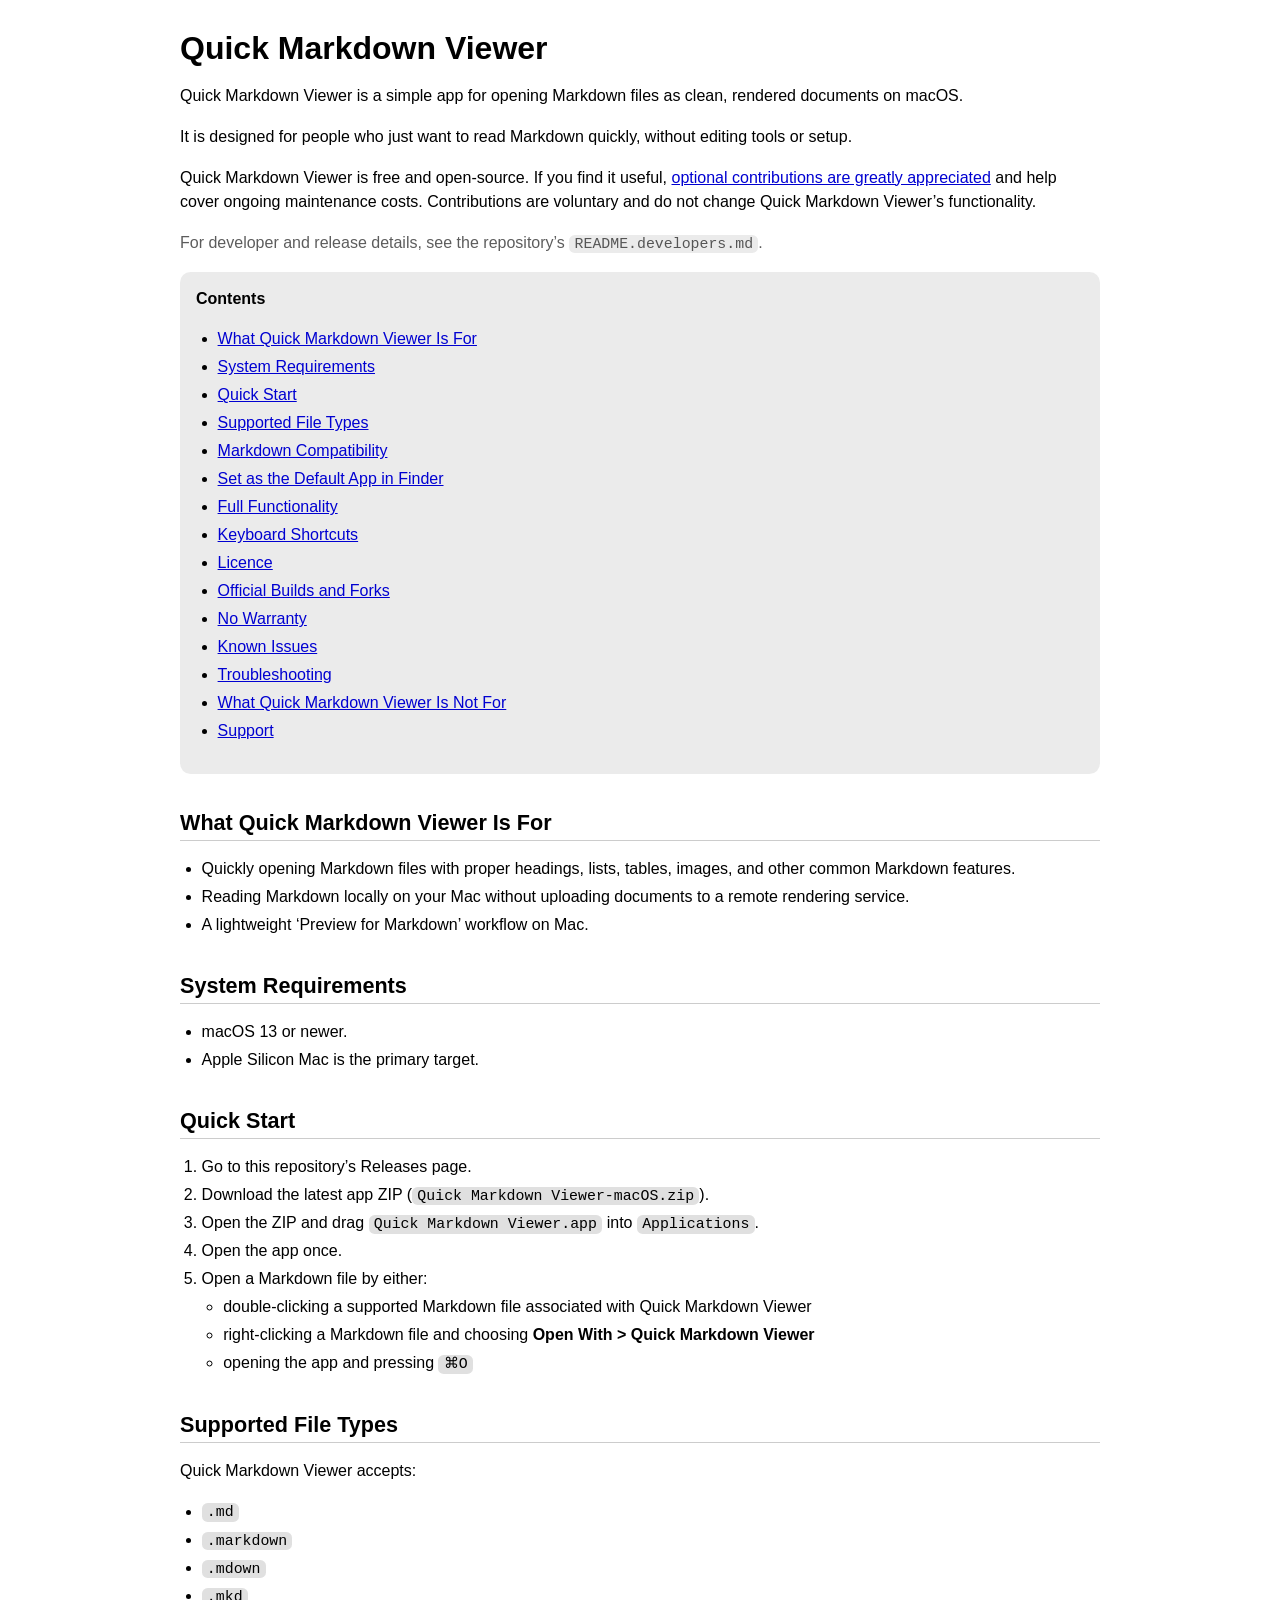
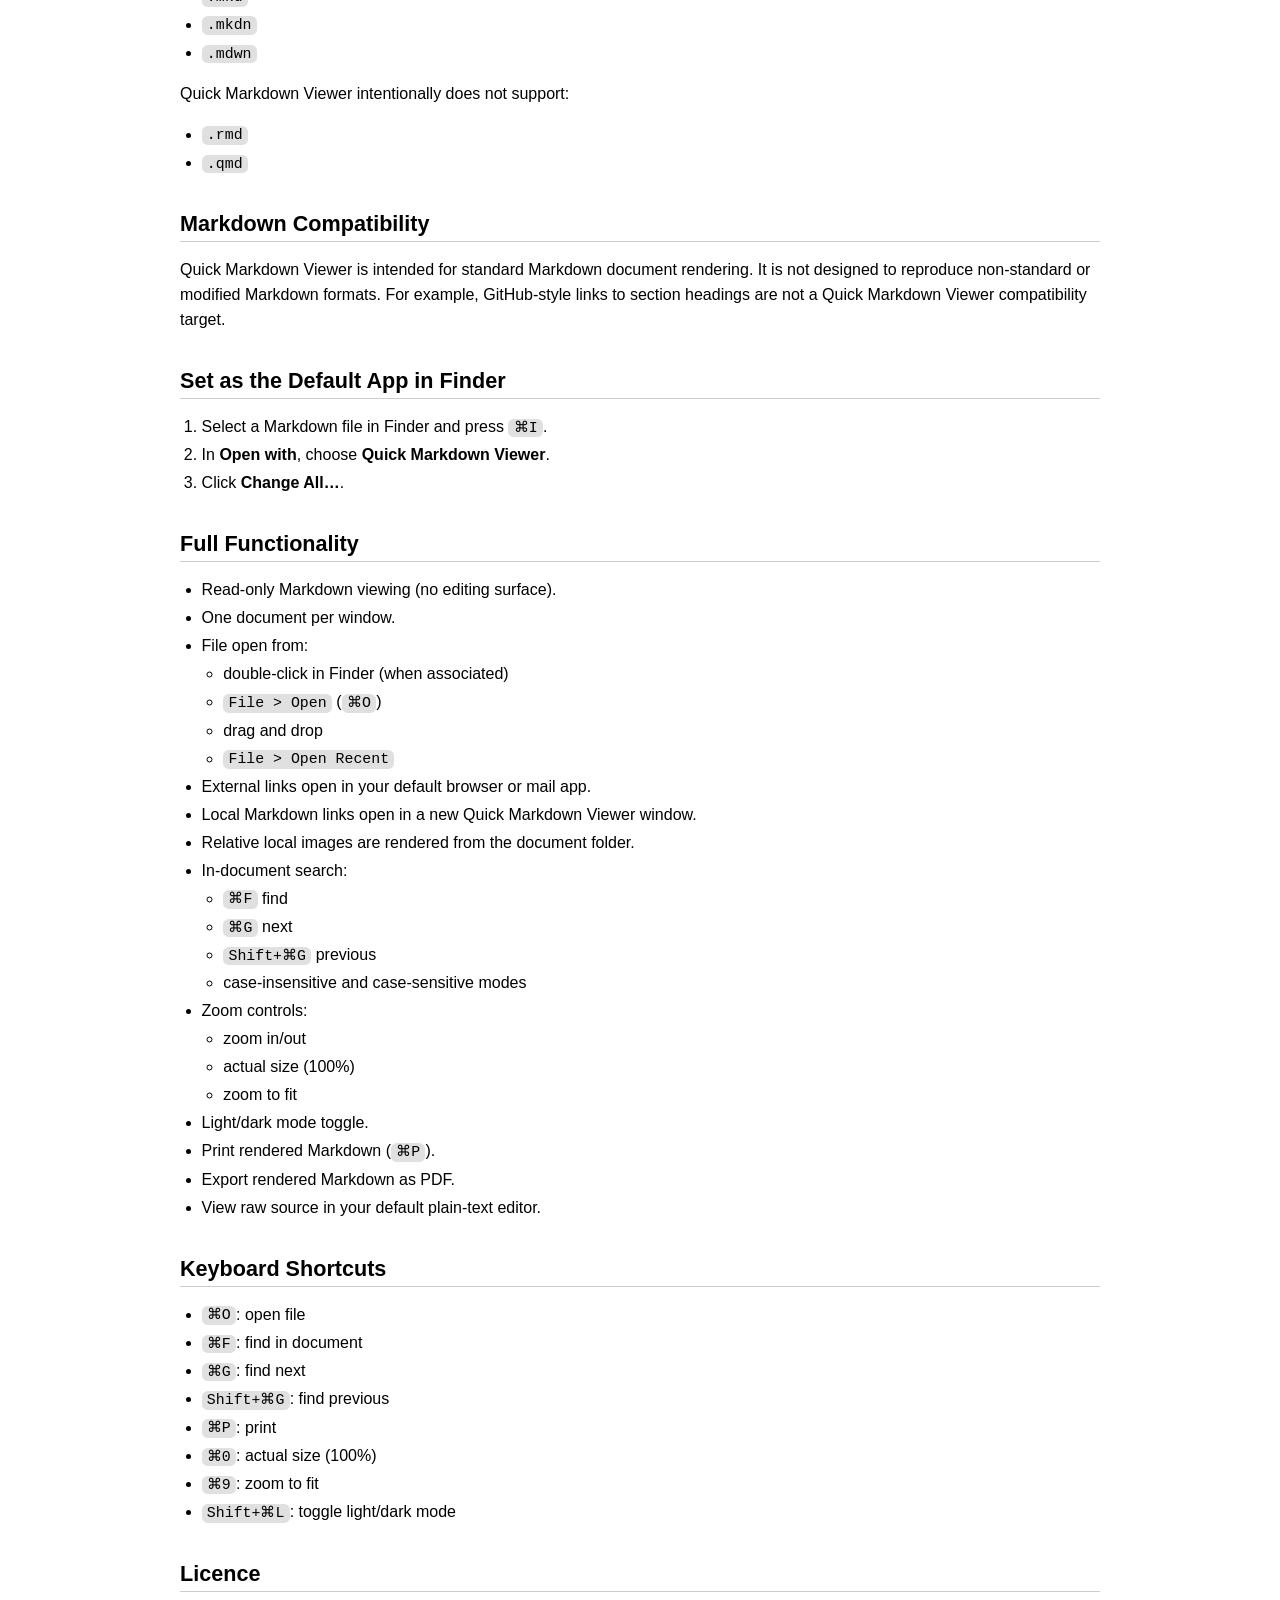
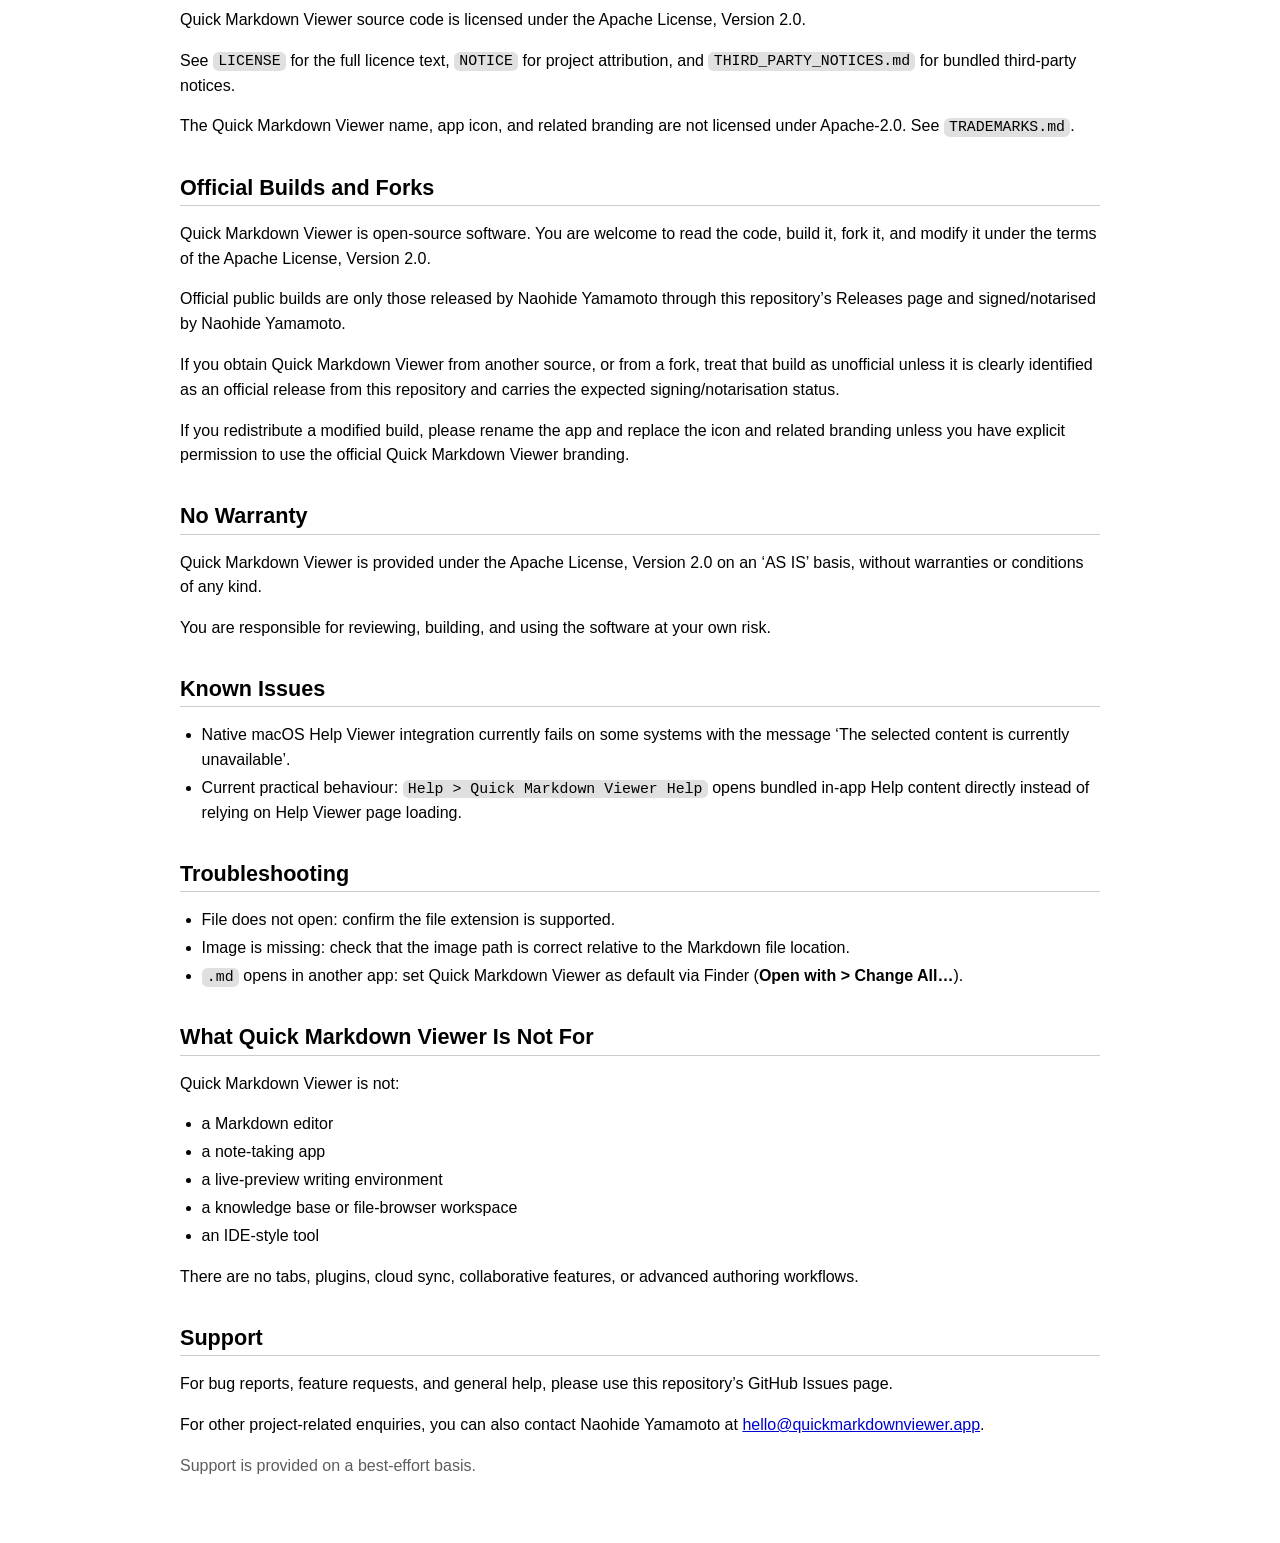
==== QuickMarkdownViewer/Resources/Help/QuickMarkdownViewerHelp.help/Contents/Resources/index.html @ 1a2d0d2a "Initial public release v1.0.4" ====
<!DOCTYPE html>
<html lang="en-AU">
<head>
  <meta charset="utf-8">
  <meta name="viewport" content="width=device-width, initial-scale=1">
  <meta name="AppleTitle" content="Quick Markdown Viewer Help">
  <meta name="description" content="Help for Quick Markdown Viewer">
  <meta name="keywords" content="quick markdown viewer, markdown, help, open, search, zoom, print, export">
  <title>Quick Markdown Viewer Help</title>
  <style>
    :root {
      color-scheme: light dark;
    }

    body {
      margin: 0;
      padding: 28px 24px 48px;
      font-family: -apple-system, BlinkMacSystemFont, "SF Pro Text", "Helvetica Neue", sans-serif;
      line-height: 1.55;
      max-width: 920px;
      margin-inline: auto;
    }

    h1, h2, h3 {
      line-height: 1.25;
    }

    h1 {
      margin-top: 0;
      margin-bottom: 0.4rem;
      font-size: 2rem;
    }

    h2 {
      margin-top: 2.2rem;
      margin-bottom: 0.7rem;
      font-size: 1.35rem;
      border-bottom: 1px solid color-mix(in srgb, currentColor 20%, transparent);
      padding-bottom: 0.2rem;
    }

    ul, ol {
      padding-left: 1.35rem;
    }

    li {
      margin: 0.2rem 0;
    }

    code {
      font-family: ui-monospace, SFMono-Regular, Menlo, Monaco, Consolas, "Liberation Mono", monospace;
      font-size: 0.93em;
      background: color-mix(in srgb, currentColor 12%, transparent);
      padding: 0.08rem 0.33rem;
      border-radius: 0.35rem;
    }

    a {
      color: color-mix(in srgb, LinkText 88%, currentColor 12%);
    }

    .subtle {
      color: color-mix(in srgb, currentColor 64%, transparent);
    }

    .toc {
      padding: 0.9rem 1rem;
      border-radius: 0.65rem;
      background: color-mix(in srgb, currentColor 8%, transparent);
      margin: 1rem 0 1.6rem;
    }
  </style>
</head>
<body>
  <a id="index" name="index"></a>
  <h1>Quick Markdown Viewer</h1>
  <p>Quick Markdown Viewer is a simple app for opening Markdown files as clean, rendered documents on macOS.</p>
  <p>It is designed for people who just want to read Markdown quickly, without editing tools or setup.</p>
  <p>Quick Markdown Viewer is free and open-source. If you find it useful, <a href="https://ko-fi.com/naohideyamamoto">optional contributions are greatly appreciated</a> and help cover ongoing maintenance costs. Contributions are voluntary and do not change Quick Markdown Viewer&rsquo;s functionality.</p>
  <p class="subtle">For developer and release details, see the repository&rsquo;s <code>README.developers.md</code>.</p>

  <div class="toc">
    <strong>Contents</strong>
    <ul>
      <li><a href="#what-quick-markdown-viewer-is-for">What Quick Markdown Viewer Is For</a></li>
      <li><a href="#system-requirements">System Requirements</a></li>
      <li><a href="#quick-start">Quick Start</a></li>
      <li><a href="#supported-file-types">Supported File Types</a></li>
      <li><a href="#markdown-compatibility">Markdown Compatibility</a></li>
      <li><a href="#set-as-the-default-app-in-finder">Set as the Default App in Finder</a></li>
      <li><a href="#full-functionality">Full Functionality</a></li>
      <li><a href="#keyboard-shortcuts">Keyboard Shortcuts</a></li>
      <li><a href="#licence">Licence</a></li>
      <li><a href="#official-builds-and-forks">Official Builds and Forks</a></li>
      <li><a href="#no-warranty">No Warranty</a></li>
      <li><a href="#known-issues">Known Issues</a></li>
      <li><a href="#troubleshooting">Troubleshooting</a></li>
      <li><a href="#what-quick-markdown-viewer-is-not-for">What Quick Markdown Viewer Is Not For</a></li>
      <li><a href="#support">Support</a></li>
    </ul>
  </div>

  <h2 id="what-quick-markdown-viewer-is-for">What Quick Markdown Viewer Is For</h2>
  <ul>
    <li>Quickly opening Markdown files with proper headings, lists, tables, images, and other common Markdown features.</li>
    <li>Reading Markdown locally on your Mac without uploading documents to a remote rendering service.</li>
    <li>A lightweight &lsquo;Preview for Markdown&rsquo; workflow on Mac.</li>
  </ul>

  <h2 id="system-requirements">System Requirements</h2>
  <ul>
    <li>macOS 13 or newer.</li>
    <li>Apple Silicon Mac is the primary target.</li>
  </ul>

  <h2 id="quick-start">Quick Start</h2>
  <ol>
    <li>Go to this repository&rsquo;s Releases page.</li>
    <li>Download the latest app ZIP (<code>Quick Markdown Viewer-macOS.zip</code>).</li>
    <li>Open the ZIP and drag <code>Quick Markdown Viewer.app</code> into <code>Applications</code>.</li>
    <li>Open the app once.</li>
    <li>Open a Markdown file by either:
      <ul>
        <li>double-clicking a supported Markdown file associated with Quick Markdown Viewer</li>
        <li>right-clicking a Markdown file and choosing <strong>Open With &gt; Quick Markdown Viewer</strong></li>
        <li>opening the app and pressing <code>⌘O</code></li>
      </ul>
    </li>
  </ol>

  <h2 id="supported-file-types">Supported File Types</h2>
  <p>Quick Markdown Viewer accepts:</p>
  <ul>
    <li><code>.md</code></li>
    <li><code>.markdown</code></li>
    <li><code>.mdown</code></li>
    <li><code>.mkd</code></li>
    <li><code>.mkdn</code></li>
    <li><code>.mdwn</code></li>
  </ul>
  <p>Quick Markdown Viewer intentionally does not support:</p>
  <ul>
    <li><code>.rmd</code></li>
    <li><code>.qmd</code></li>
  </ul>

  <h2 id="markdown-compatibility">Markdown Compatibility</h2>
  <p>Quick Markdown Viewer is intended for standard Markdown document rendering. It is not designed to reproduce non-standard or modified Markdown formats. For example, GitHub-style links to section headings are not a Quick Markdown Viewer compatibility target.</p>

  <h2 id="set-as-the-default-app-in-finder">Set as the Default App in Finder</h2>
  <ol>
    <li>Select a Markdown file in Finder and press <code>⌘I</code>.</li>
    <li>In <strong>Open with</strong>, choose <strong>Quick Markdown Viewer</strong>.</li>
    <li>Click <strong>Change All&hellip;</strong>.</li>
  </ol>

  <h2 id="full-functionality">Full Functionality</h2>
  <ul>
    <li>Read-only Markdown viewing (no editing surface).</li>
    <li>One document per window.</li>
    <li>File open from:
      <ul>
        <li>double-click in Finder (when associated)</li>
        <li><code>File &gt; Open</code> (<code>⌘O</code>)</li>
        <li>drag and drop</li>
        <li><code>File &gt; Open Recent</code></li>
      </ul>
    </li>
    <li>External links open in your default browser or mail app.</li>
    <li>Local Markdown links open in a new Quick Markdown Viewer window.</li>
    <li>Relative local images are rendered from the document folder.</li>
    <li>In-document search:
      <ul>
        <li><code>⌘F</code> find</li>
        <li><code>⌘G</code> next</li>
        <li><code>Shift+⌘G</code> previous</li>
        <li>case-insensitive and case-sensitive modes</li>
      </ul>
    </li>
    <li>Zoom controls:
      <ul>
        <li>zoom in/out</li>
        <li>actual size (100%)</li>
        <li>zoom to fit</li>
      </ul>
    </li>
    <li>Light/dark mode toggle.</li>
    <li>Print rendered Markdown (<code>⌘P</code>).</li>
    <li>Export rendered Markdown as PDF.</li>
    <li>View raw source in your default plain-text editor.</li>
  </ul>

  <h2 id="keyboard-shortcuts">Keyboard Shortcuts</h2>
  <ul>
    <li><code>⌘O</code>: open file</li>
    <li><code>⌘F</code>: find in document</li>
    <li><code>⌘G</code>: find next</li>
    <li><code>Shift+⌘G</code>: find previous</li>
    <li><code>⌘P</code>: print</li>
    <li><code>⌘0</code>: actual size (100%)</li>
    <li><code>⌘9</code>: zoom to fit</li>
    <li><code>Shift+⌘L</code>: toggle light/dark mode</li>
  </ul>

  <h2 id="licence">Licence</h2>
  <p>Quick Markdown Viewer source code is licensed under the Apache License, Version 2.0.</p>
  <p>See <code>LICENSE</code> for the full licence text, <code>NOTICE</code> for project attribution, and <code>THIRD_PARTY_NOTICES.md</code> for bundled third-party notices.</p>
  <p>The Quick Markdown Viewer name, app icon, and related branding are not licensed under Apache-2.0. See <code>TRADEMARKS.md</code>.</p>

  <h2 id="official-builds-and-forks">Official Builds and Forks</h2>
  <p>Quick Markdown Viewer is open-source software. You are welcome to read the code, build it, fork it, and modify it under the terms of the Apache License, Version 2.0.</p>
  <p>Official public builds are only those released by Naohide Yamamoto through this repository&rsquo;s Releases page and signed/notarised by Naohide Yamamoto.</p>
  <p>If you obtain Quick Markdown Viewer from another source, or from a fork, treat that build as unofficial unless it is clearly identified as an official release from this repository and carries the expected signing/notarisation status.</p>
  <p>If you redistribute a modified build, please rename the app and replace the icon and related branding unless you have explicit permission to use the official Quick Markdown Viewer branding.</p>

  <h2 id="no-warranty">No Warranty</h2>
  <p>Quick Markdown Viewer is provided under the Apache License, Version 2.0 on an &lsquo;AS IS&rsquo; basis, without warranties or conditions of any kind.</p>
  <p>You are responsible for reviewing, building, and using the software at your own risk.</p>

  <h2 id="known-issues">Known Issues</h2>
  <ul>
    <li>Native macOS Help Viewer integration currently fails on some systems with the message &lsquo;The selected content is currently unavailable&rsquo;.</li>
    <li>Current practical behaviour: <code>Help &gt; Quick Markdown Viewer Help</code> opens bundled in-app Help content directly instead of relying on Help Viewer page loading.</li>
  </ul>

  <h2 id="troubleshooting">Troubleshooting</h2>
  <ul>
    <li>File does not open: confirm the file extension is supported.</li>
    <li>Image is missing: check that the image path is correct relative to the Markdown file location.</li>
    <li><code>.md</code> opens in another app: set Quick Markdown Viewer as default via Finder (<strong>Open with &gt; Change All&hellip;</strong>).</li>
  </ul>

  <h2 id="what-quick-markdown-viewer-is-not-for">What Quick Markdown Viewer Is Not For</h2>
  <p>Quick Markdown Viewer is not:</p>
  <ul>
    <li>a Markdown editor</li>
    <li>a note-taking app</li>
    <li>a live-preview writing environment</li>
    <li>a knowledge base or file-browser workspace</li>
    <li>an IDE-style tool</li>
  </ul>
  <p>There are no tabs, plugins, cloud sync, collaborative features, or advanced authoring workflows.</p>

  <h2 id="support">Support</h2>
  <p>For bug reports, feature requests, and general help, please use this repository&rsquo;s GitHub Issues page.</p>
  <p>For other project-related enquiries, you can also contact Naohide Yamamoto at <a href="mailto:hello@quickmarkdownviewer.app">hello@quickmarkdownviewer.app</a>.</p>
  <p class="subtle">Support is provided on a best-effort basis.</p>
</body>
</html>
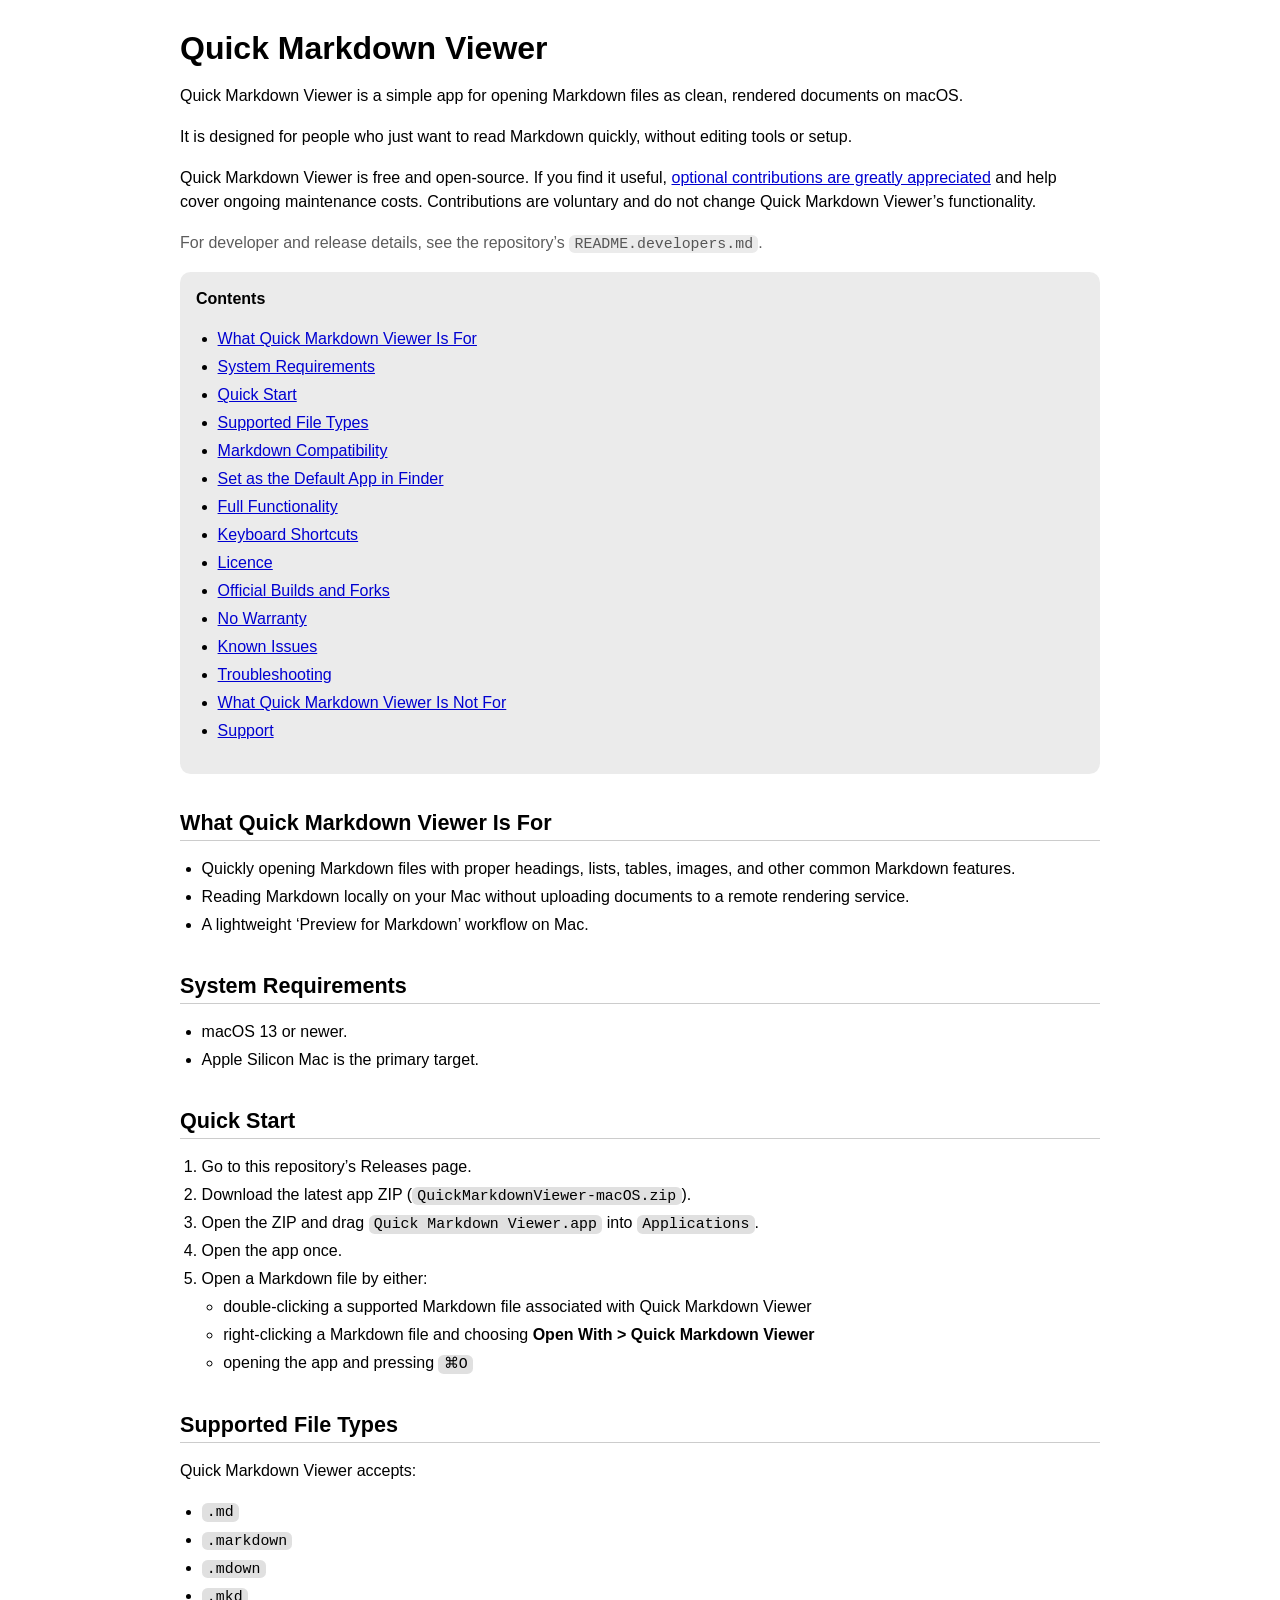
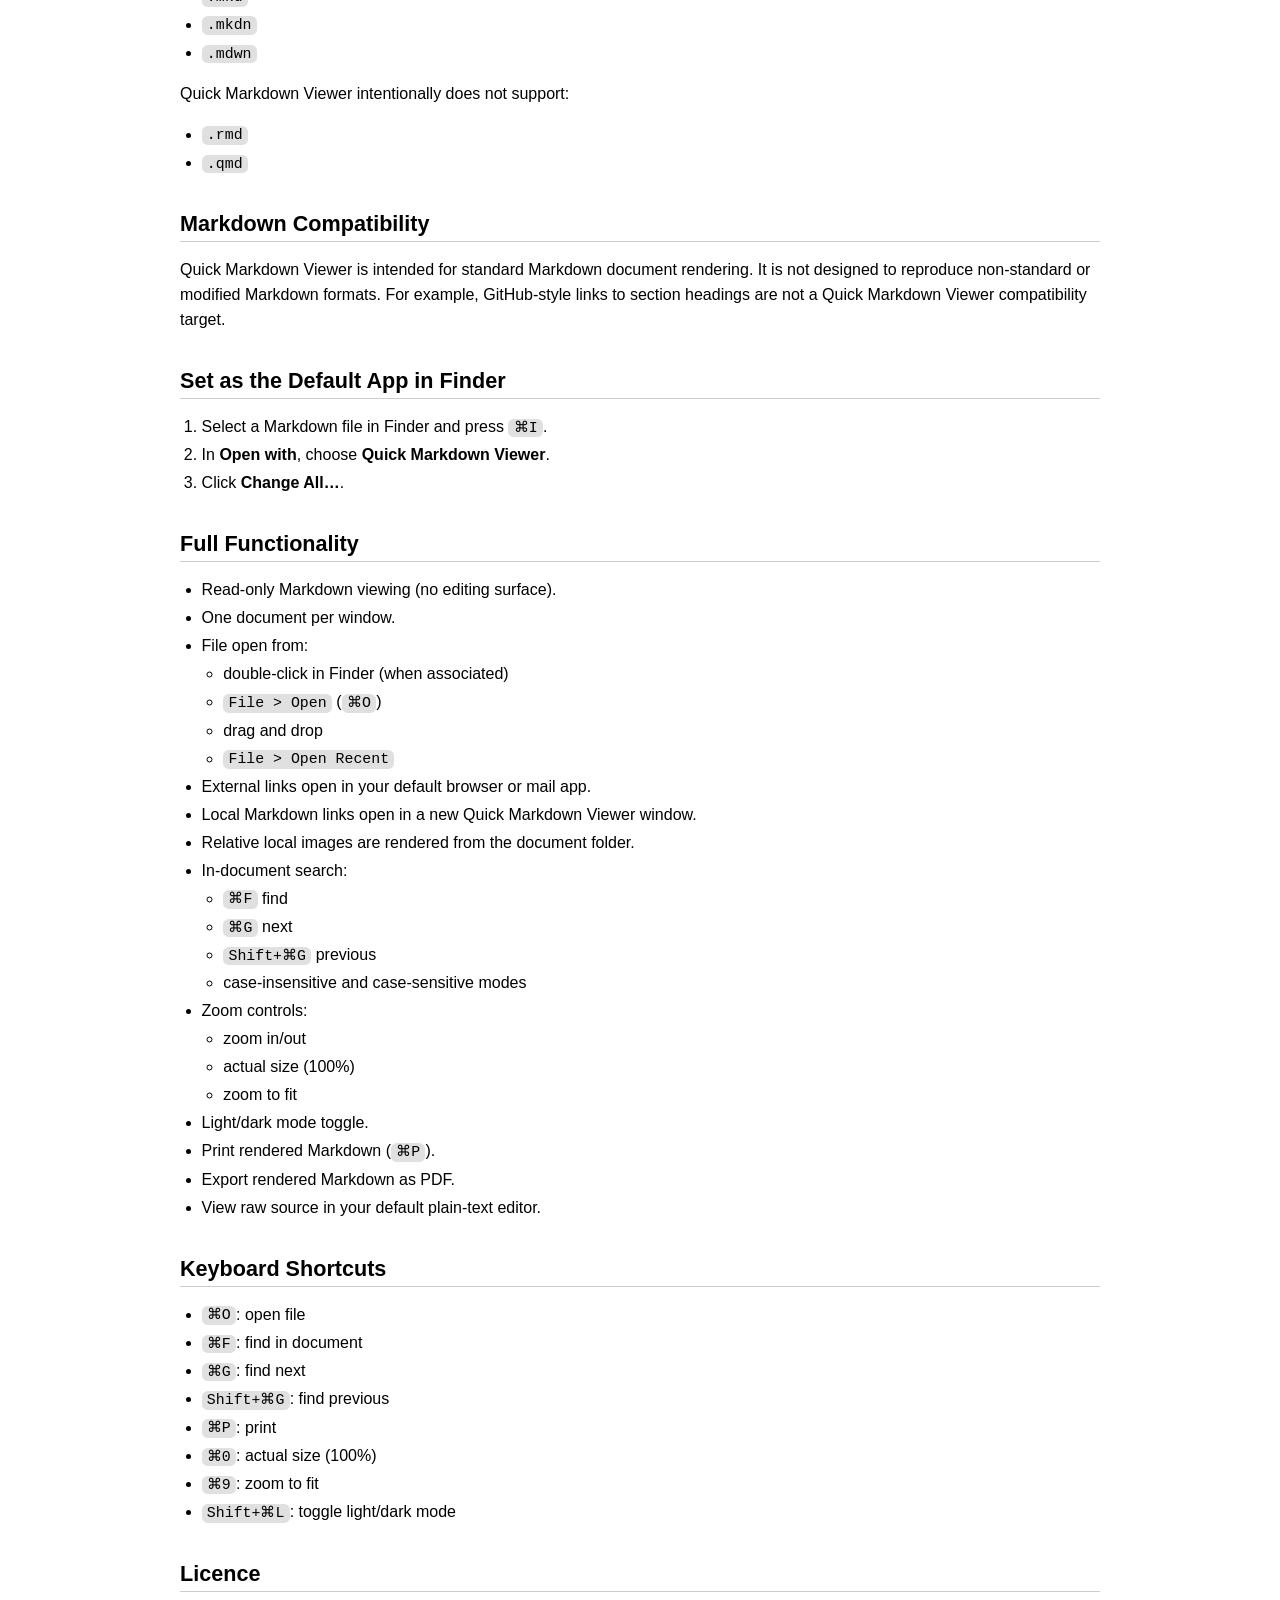
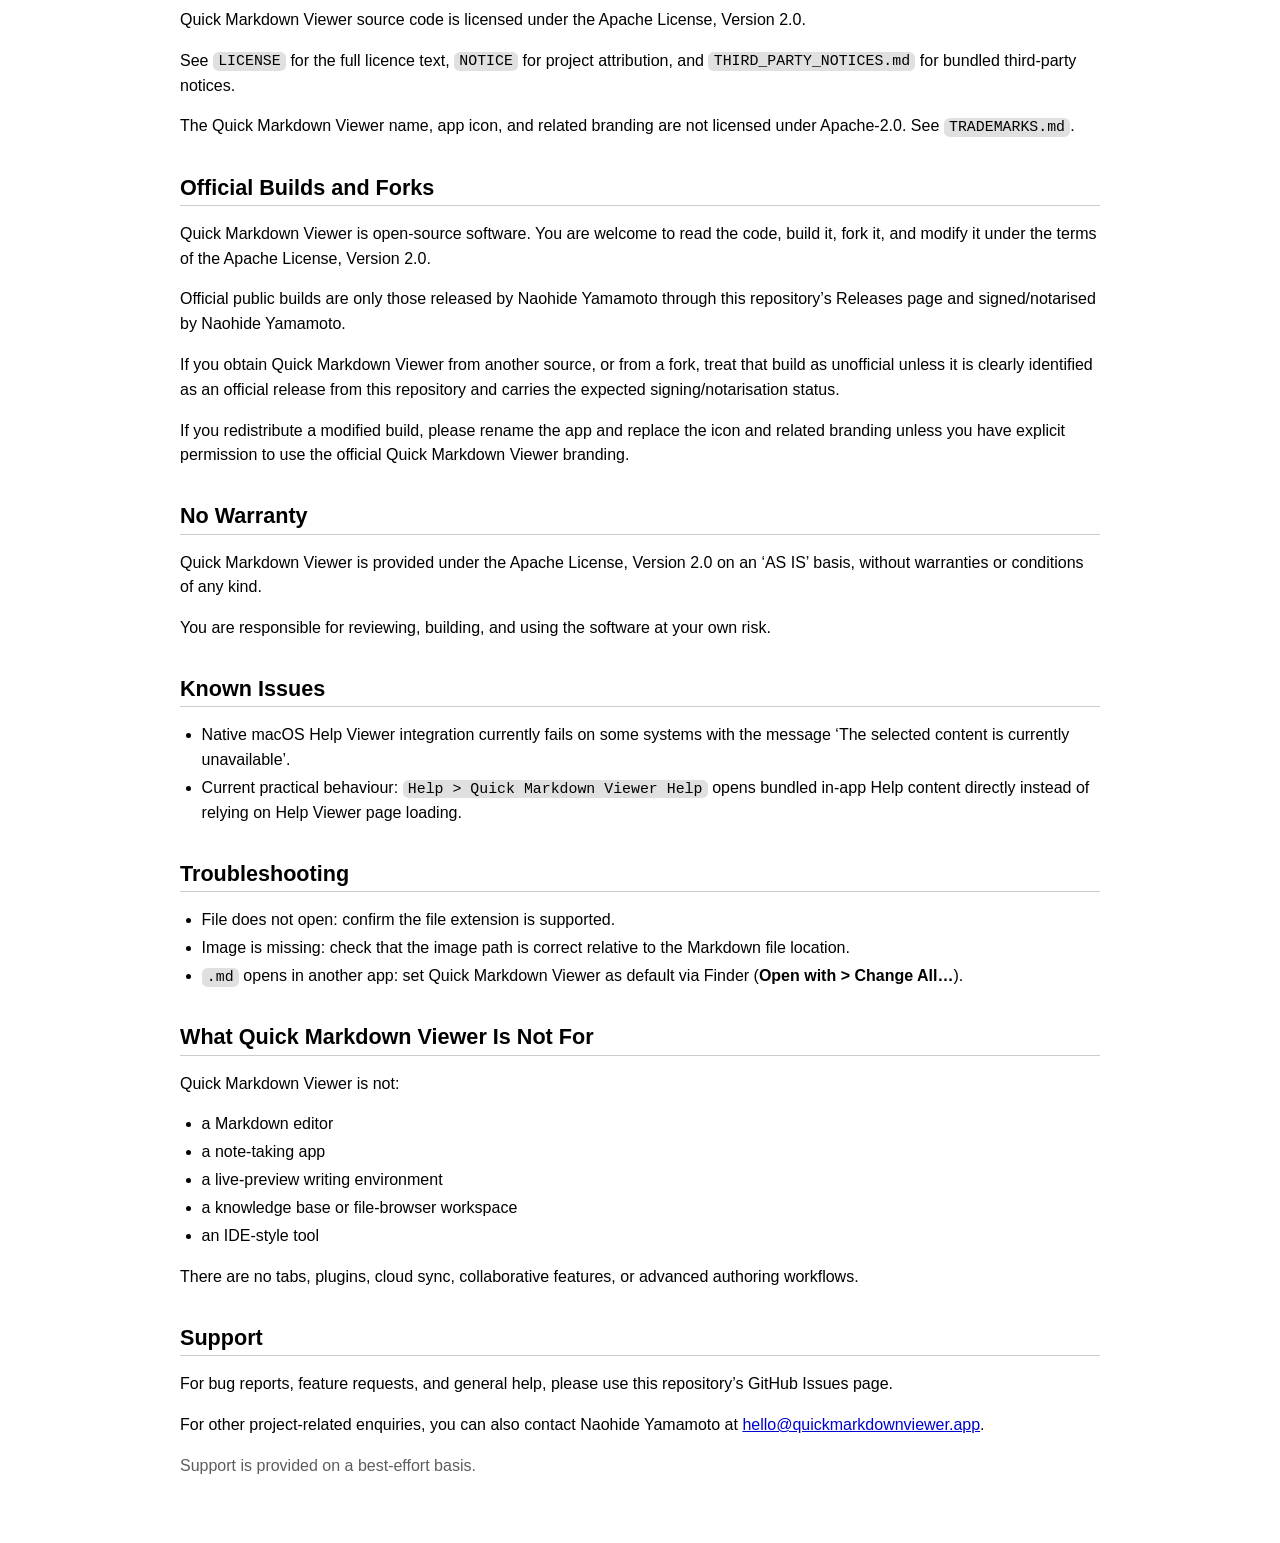
==== commit c2803fca: "Normalize release asset names and checksum output" ====
--- a/QuickMarkdownViewer/Resources/Help/QuickMarkdownViewerHelp.help/Contents/Resources/index.html
+++ b/QuickMarkdownViewer/Resources/Help/QuickMarkdownViewerHelp.help/Contents/Resources/index.html
@@ -116,7 +116,7 @@
   <h2 id="quick-start">Quick Start</h2>
   <ol>
     <li>Go to this repository&rsquo;s Releases page.</li>
-    <li>Download the latest app ZIP (<code>Quick Markdown Viewer-macOS.zip</code>).</li>
+    <li>Download the latest app ZIP (<code>QuickMarkdownViewer-macOS.zip</code>).</li>
     <li>Open the ZIP and drag <code>Quick Markdown Viewer.app</code> into <code>Applications</code>.</li>
     <li>Open the app once.</li>
     <li>Open a Markdown file by either:
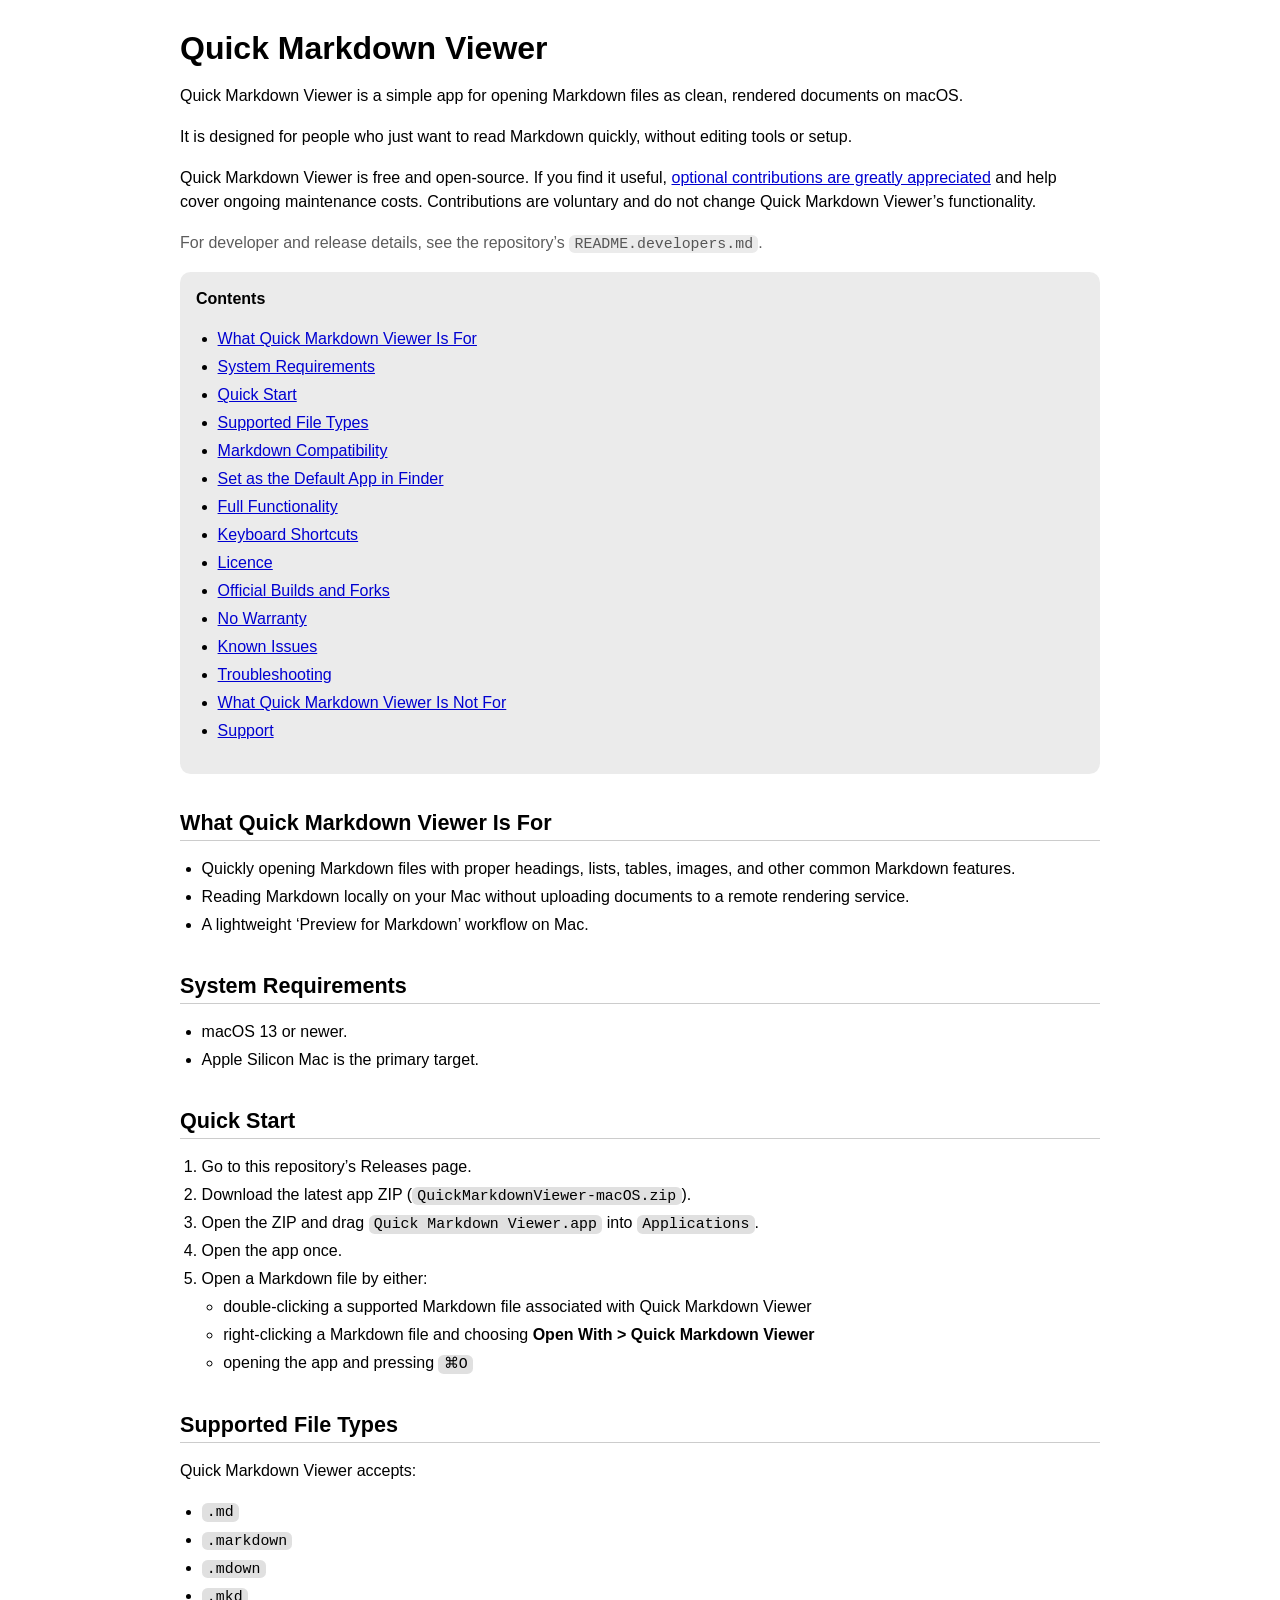
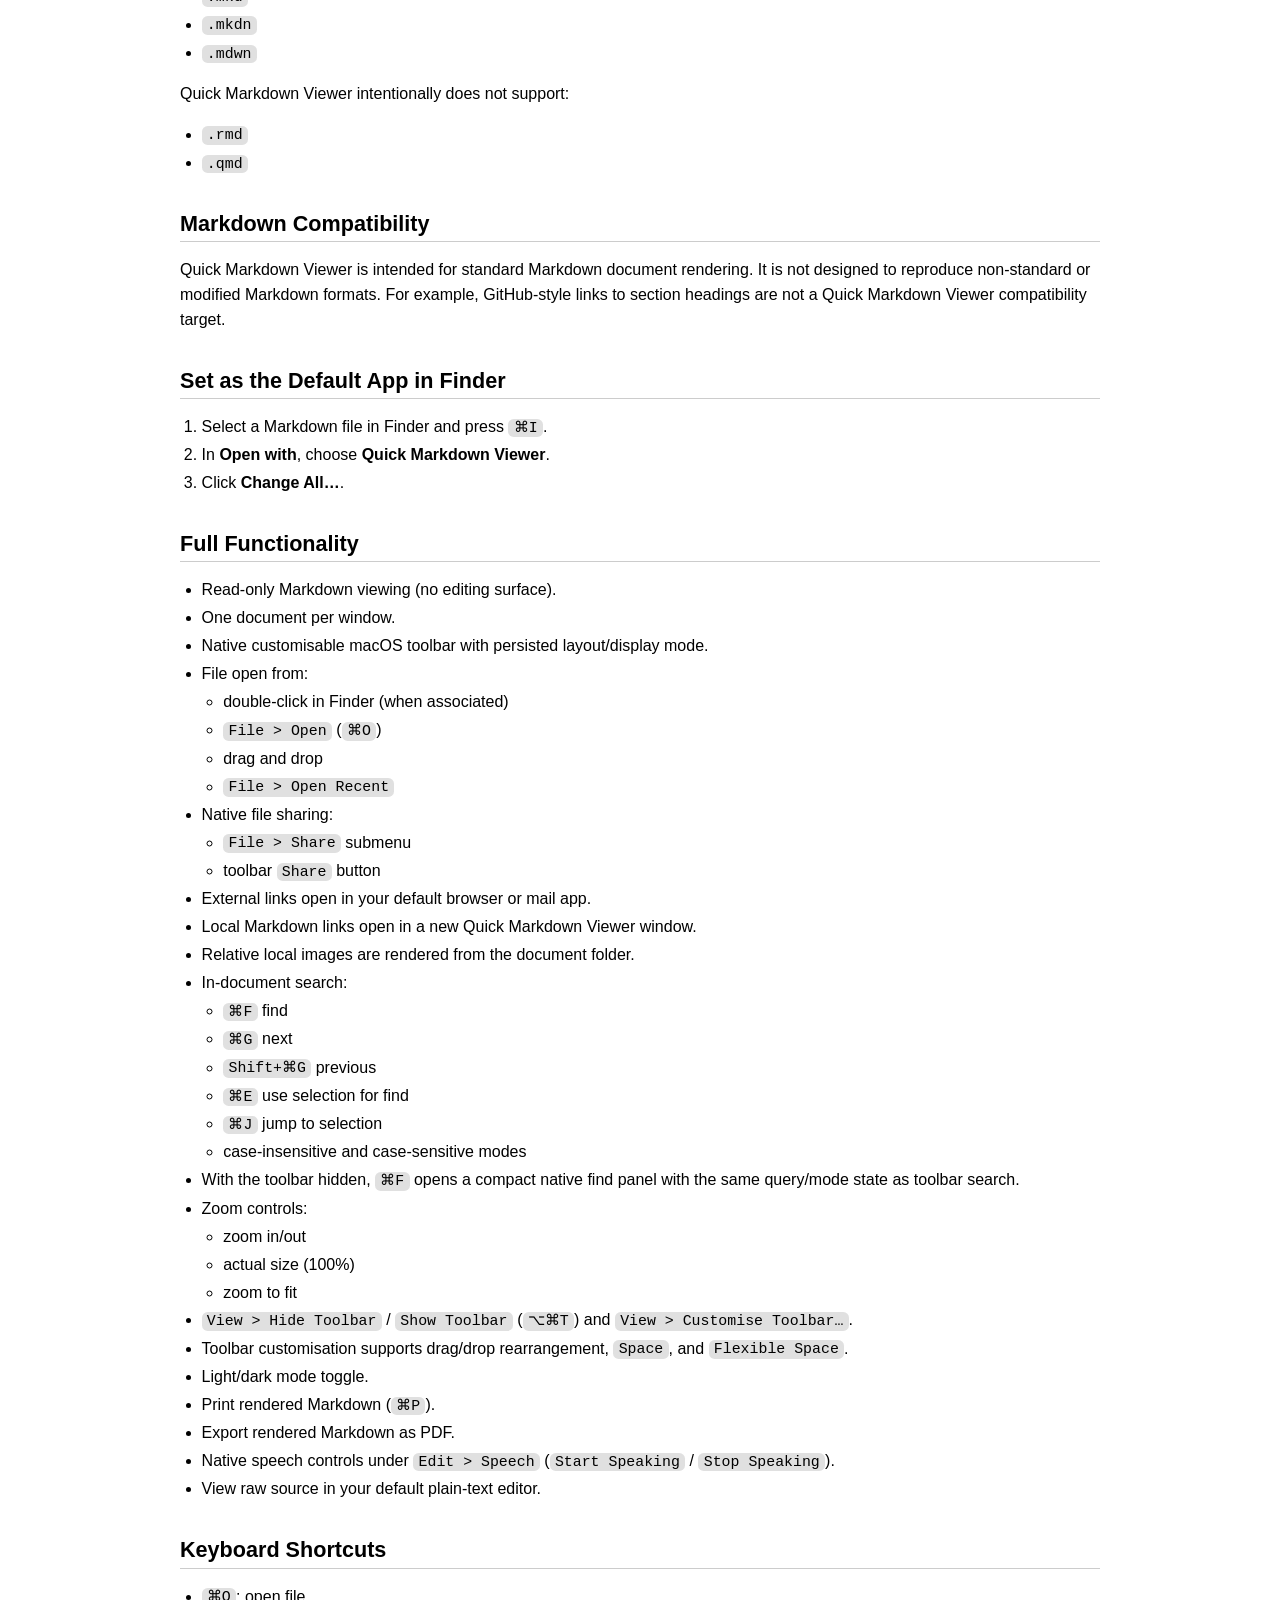
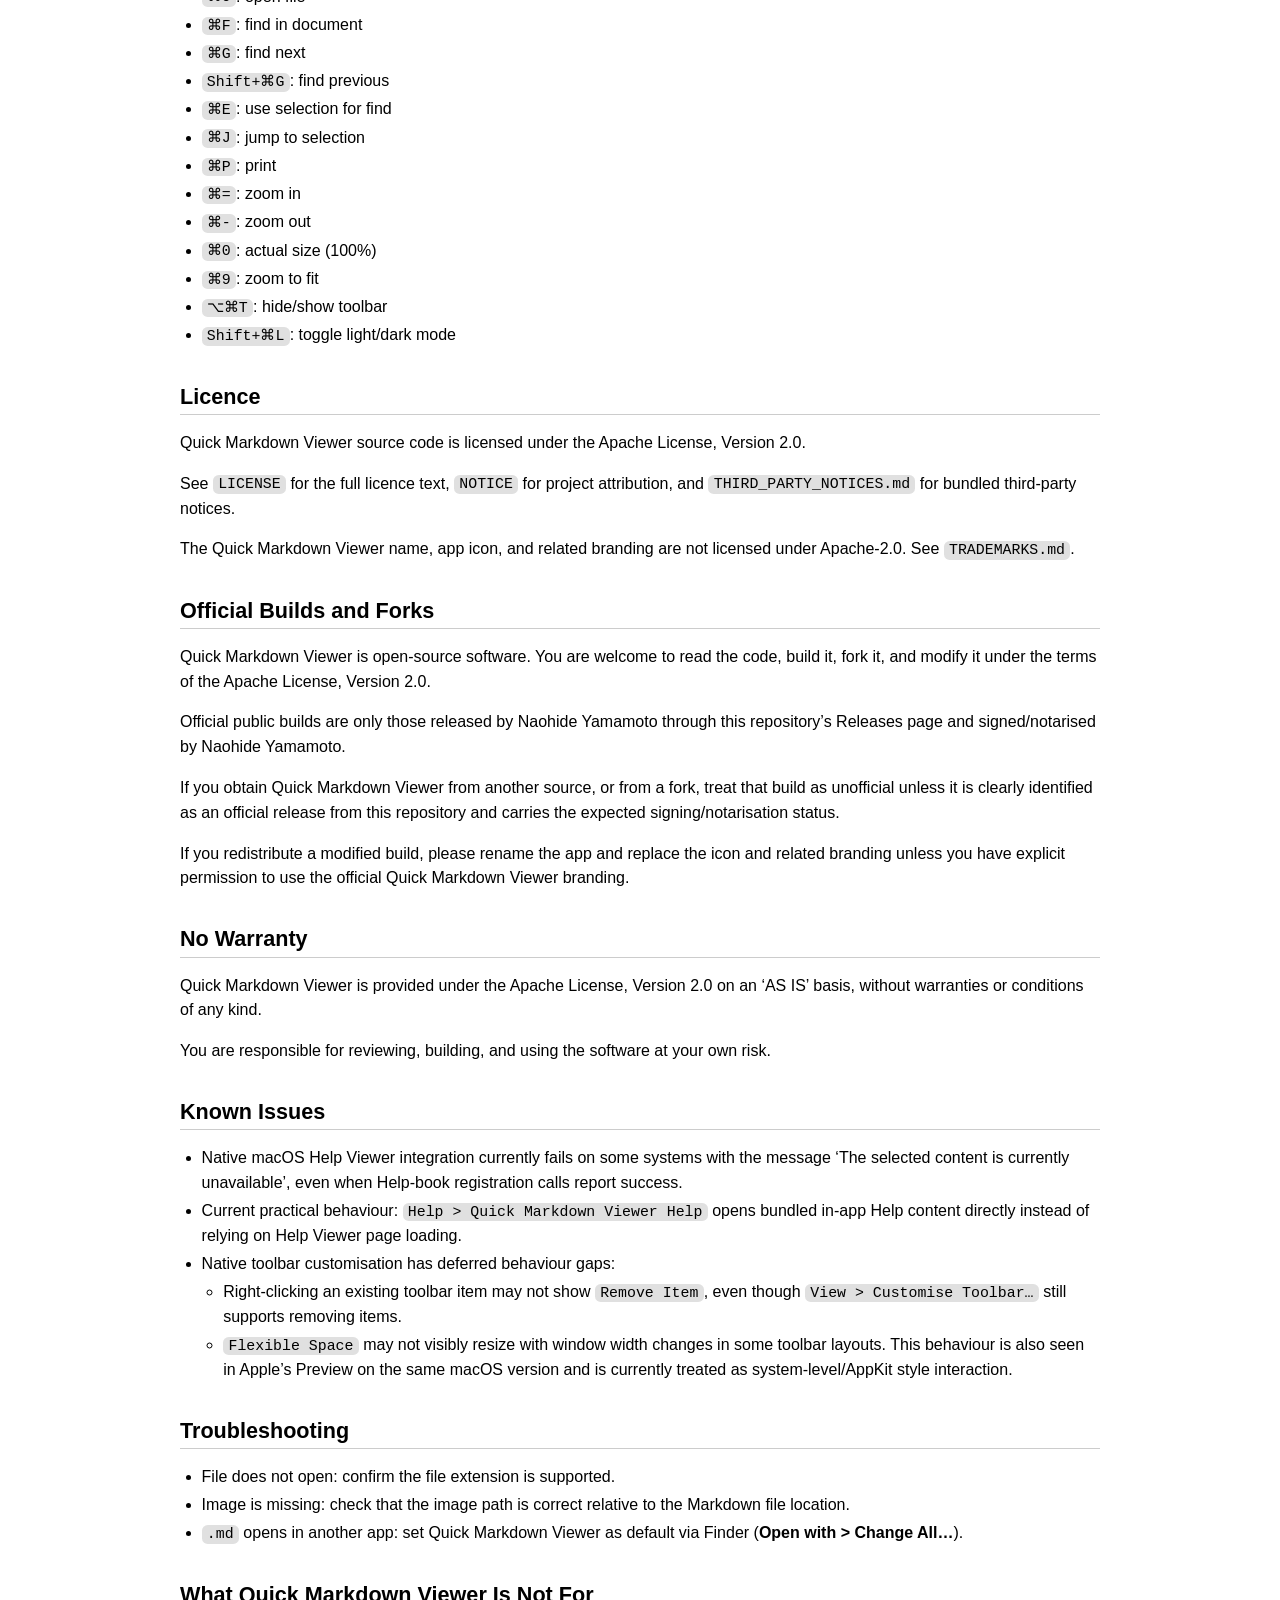
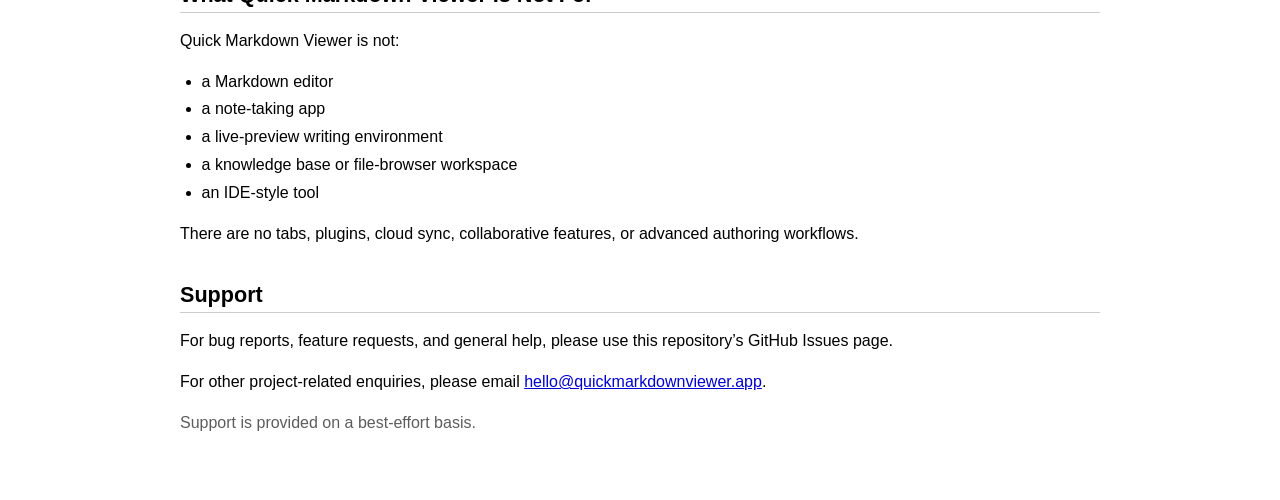
==== commit a313a2cb: "Refresh bundled Help for v1.0.5 release" ====
--- a/QuickMarkdownViewer/Resources/Help/QuickMarkdownViewerHelp.help/Contents/Resources/index.html
+++ b/QuickMarkdownViewer/Resources/Help/QuickMarkdownViewerHelp.help/Contents/Resources/index.html
@@ -158,6 +158,7 @@
   <ul>
     <li>Read-only Markdown viewing (no editing surface).</li>
     <li>One document per window.</li>
+    <li>Native customisable macOS toolbar with persisted layout/display mode.</li>
     <li>File open from:
       <ul>
         <li>double-click in Finder (when associated)</li>
@@ -166,6 +167,12 @@
         <li><code>File &gt; Open Recent</code></li>
       </ul>
     </li>
+    <li>Native file sharing:
+      <ul>
+        <li><code>File &gt; Share</code> submenu</li>
+        <li>toolbar <code>Share</code> button</li>
+      </ul>
+    </li>
     <li>External links open in your default browser or mail app.</li>
     <li>Local Markdown links open in a new Quick Markdown Viewer window.</li>
     <li>Relative local images are rendered from the document folder.</li>
@@ -174,9 +181,12 @@
         <li><code>⌘F</code> find</li>
         <li><code>⌘G</code> next</li>
         <li><code>Shift+⌘G</code> previous</li>
+        <li><code>⌘E</code> use selection for find</li>
+        <li><code>⌘J</code> jump to selection</li>
         <li>case-insensitive and case-sensitive modes</li>
       </ul>
     </li>
+    <li>With the toolbar hidden, <code>⌘F</code> opens a compact native find panel with the same query/mode state as toolbar search.</li>
     <li>Zoom controls:
       <ul>
         <li>zoom in/out</li>
@@ -184,9 +194,12 @@
         <li>zoom to fit</li>
       </ul>
     </li>
+    <li><code>View &gt; Hide Toolbar</code> / <code>Show Toolbar</code> (<code>⌥⌘T</code>) and <code>View &gt; Customise Toolbar…</code>.</li>
+    <li>Toolbar customisation supports drag/drop rearrangement, <code>Space</code>, and <code>Flexible Space</code>.</li>
     <li>Light/dark mode toggle.</li>
     <li>Print rendered Markdown (<code>⌘P</code>).</li>
     <li>Export rendered Markdown as PDF.</li>
+    <li>Native speech controls under <code>Edit &gt; Speech</code> (<code>Start Speaking</code> / <code>Stop Speaking</code>).</li>
     <li>View raw source in your default plain-text editor.</li>
   </ul>
 
@@ -196,9 +209,14 @@
     <li><code>⌘F</code>: find in document</li>
     <li><code>⌘G</code>: find next</li>
     <li><code>Shift+⌘G</code>: find previous</li>
+    <li><code>⌘E</code>: use selection for find</li>
+    <li><code>⌘J</code>: jump to selection</li>
     <li><code>⌘P</code>: print</li>
+    <li><code>⌘=</code>: zoom in</li>
+    <li><code>⌘-</code>: zoom out</li>
     <li><code>⌘0</code>: actual size (100%)</li>
     <li><code>⌘9</code>: zoom to fit</li>
+    <li><code>⌥⌘T</code>: hide/show toolbar</li>
     <li><code>Shift+⌘L</code>: toggle light/dark mode</li>
   </ul>
 
@@ -219,8 +237,14 @@
 
   <h2 id="known-issues">Known Issues</h2>
   <ul>
-    <li>Native macOS Help Viewer integration currently fails on some systems with the message &lsquo;The selected content is currently unavailable&rsquo;.</li>
+    <li>Native macOS Help Viewer integration currently fails on some systems with the message &lsquo;The selected content is currently unavailable&rsquo;, even when Help-book registration calls report success.</li>
     <li>Current practical behaviour: <code>Help &gt; Quick Markdown Viewer Help</code> opens bundled in-app Help content directly instead of relying on Help Viewer page loading.</li>
+    <li>Native toolbar customisation has deferred behaviour gaps:
+      <ul>
+        <li>Right-clicking an existing toolbar item may not show <code>Remove Item</code>, even though <code>View &gt; Customise Toolbar…</code> still supports removing items.</li>
+        <li><code>Flexible Space</code> may not visibly resize with window width changes in some toolbar layouts. This behaviour is also seen in Apple&rsquo;s Preview on the same macOS version and is currently treated as system-level/AppKit style interaction.</li>
+      </ul>
+    </li>
   </ul>
 
   <h2 id="troubleshooting">Troubleshooting</h2>
@@ -243,7 +267,7 @@
 
   <h2 id="support">Support</h2>
   <p>For bug reports, feature requests, and general help, please use this repository&rsquo;s GitHub Issues page.</p>
-  <p>For other project-related enquiries, you can also contact Naohide Yamamoto at <a href="mailto:hello@quickmarkdownviewer.app">hello@quickmarkdownviewer.app</a>.</p>
+  <p>For other project-related enquiries, please email <a href="mailto:hello@quickmarkdownviewer.app">hello@quickmarkdownviewer.app</a>.</p>
   <p class="subtle">Support is provided on a best-effort basis.</p>
 </body>
 </html>
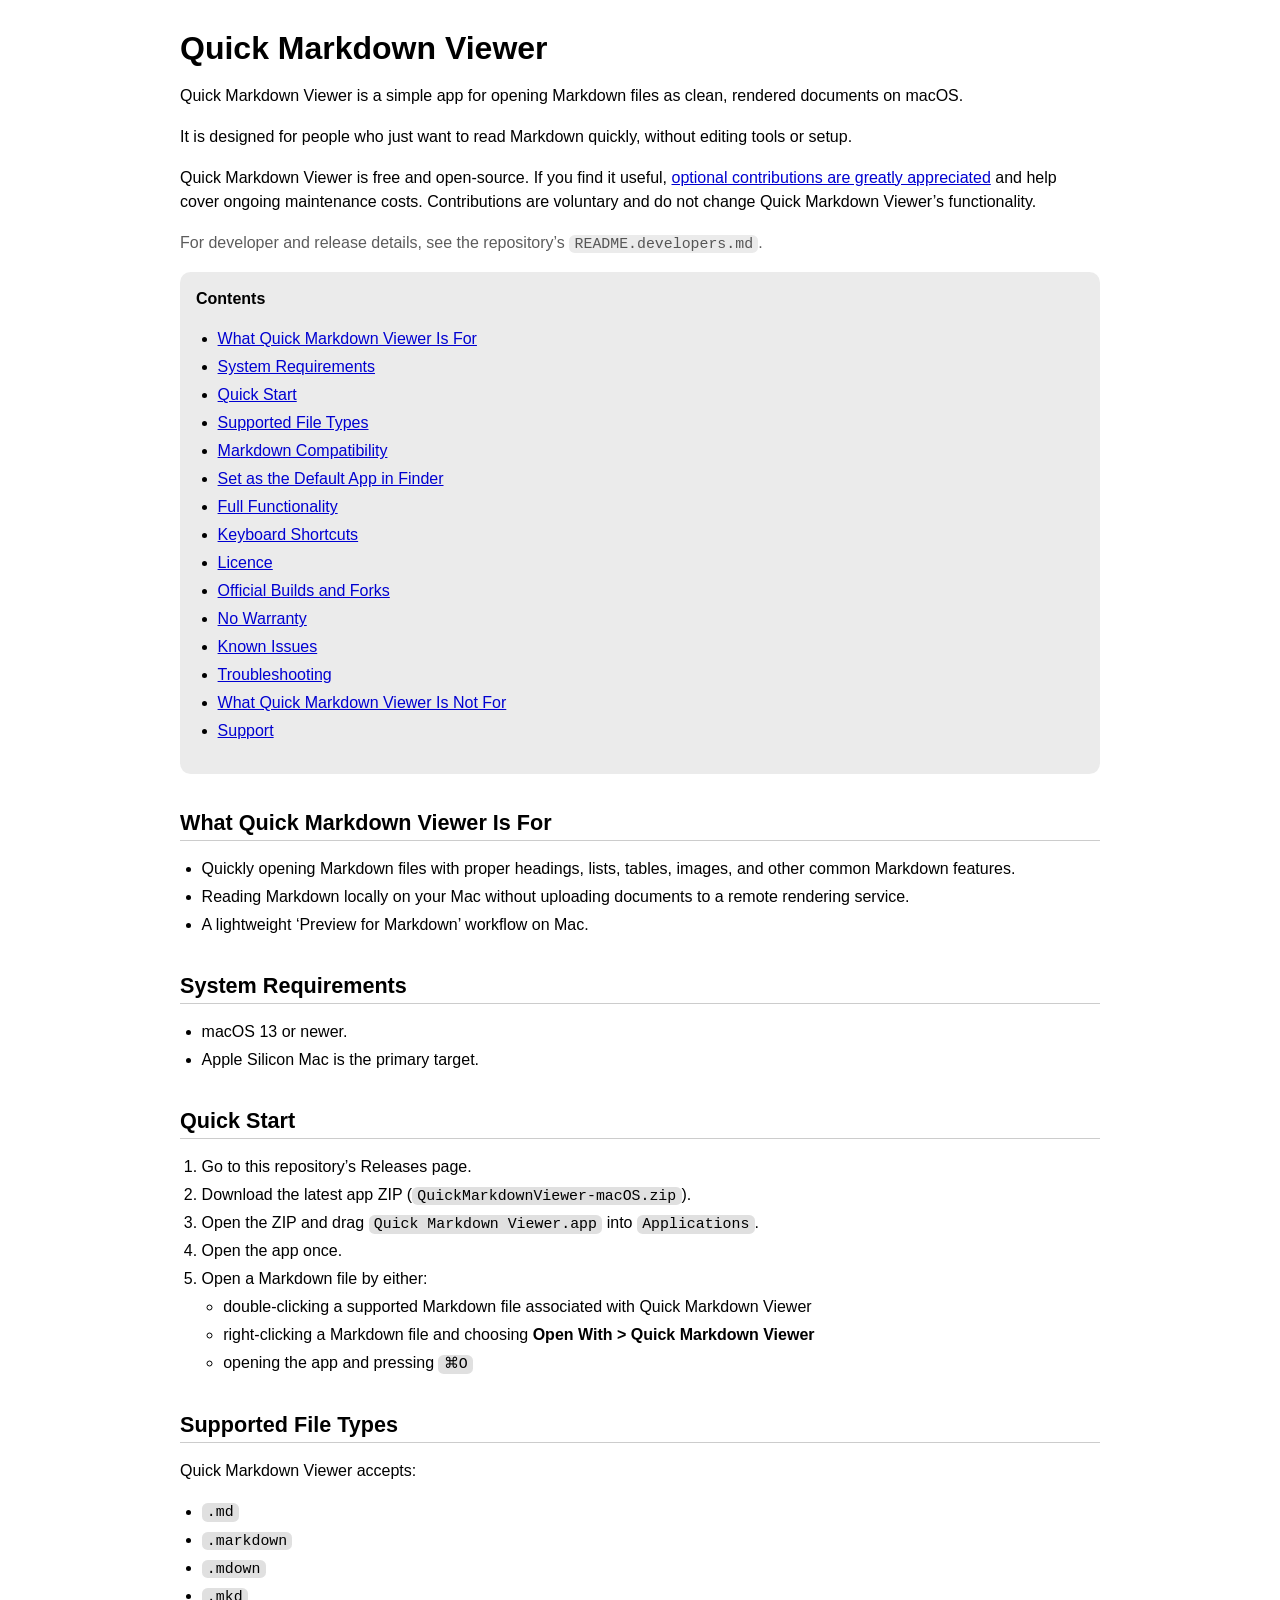
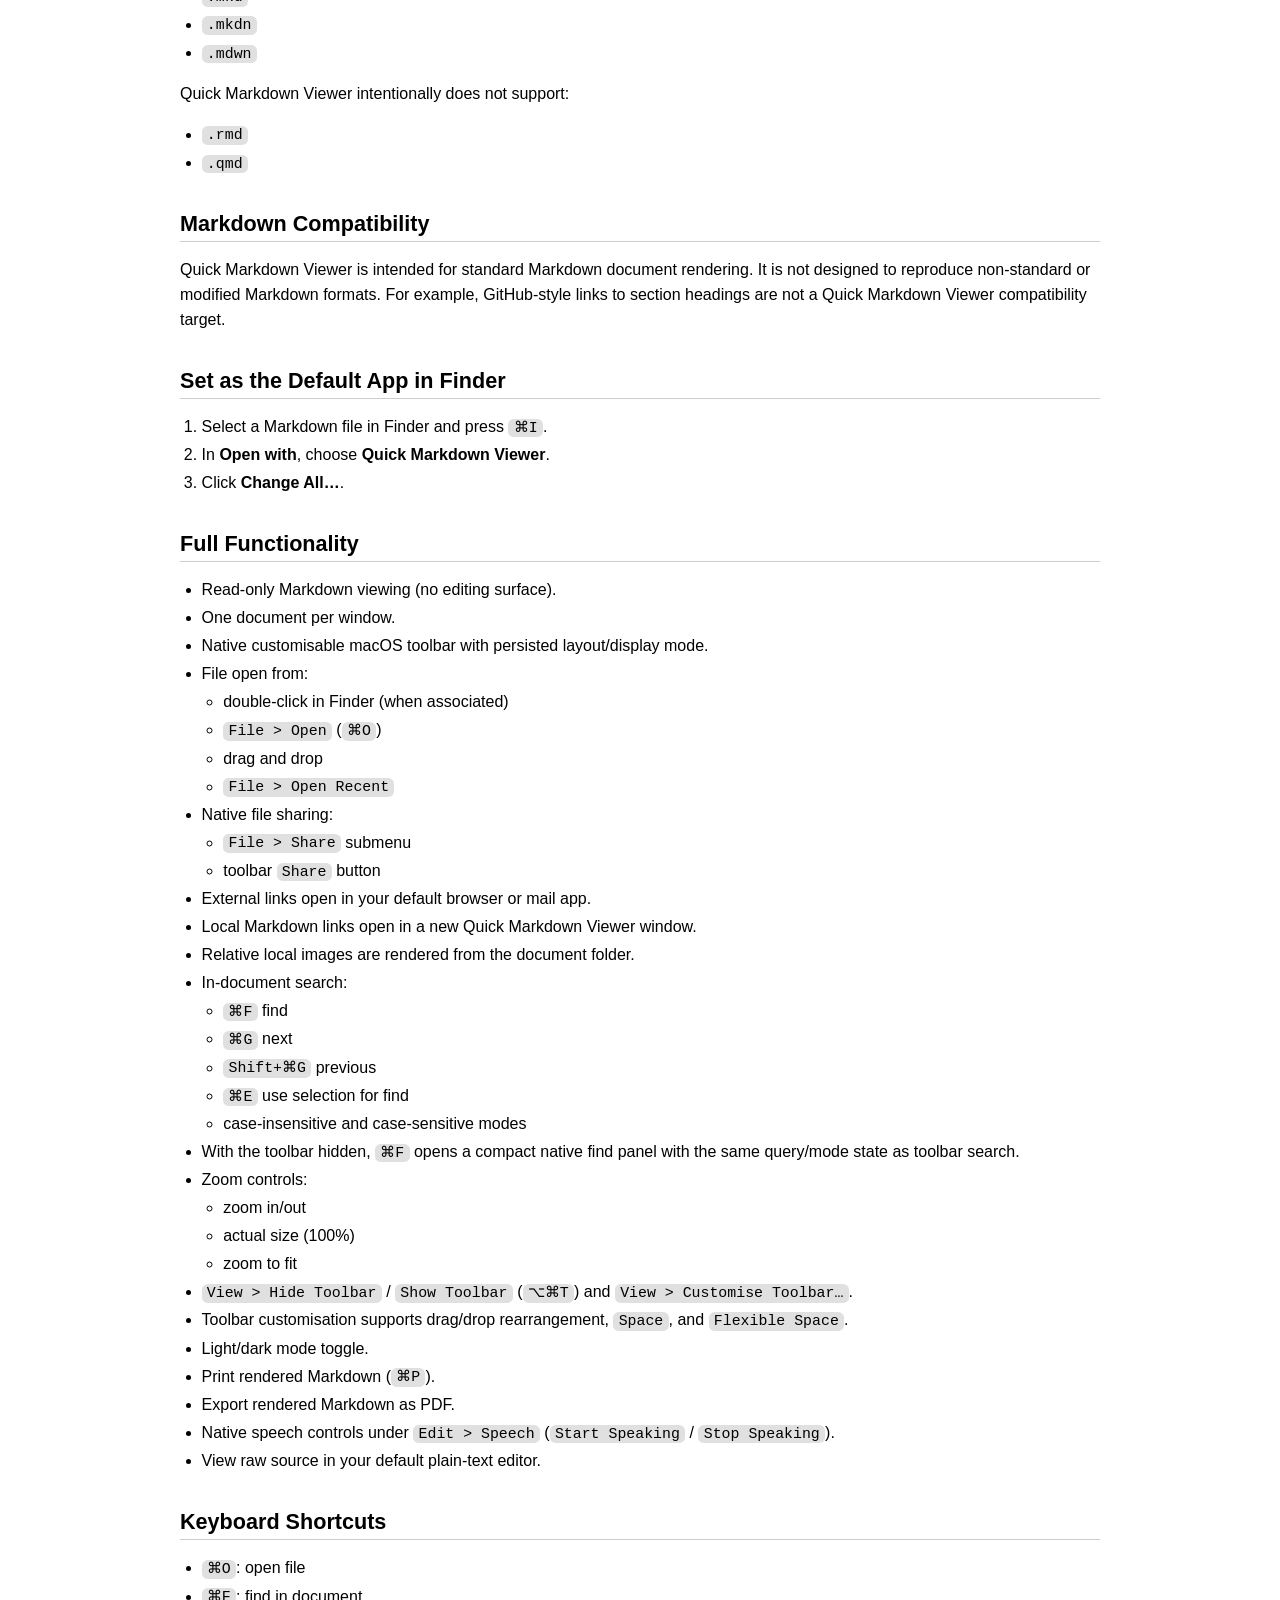
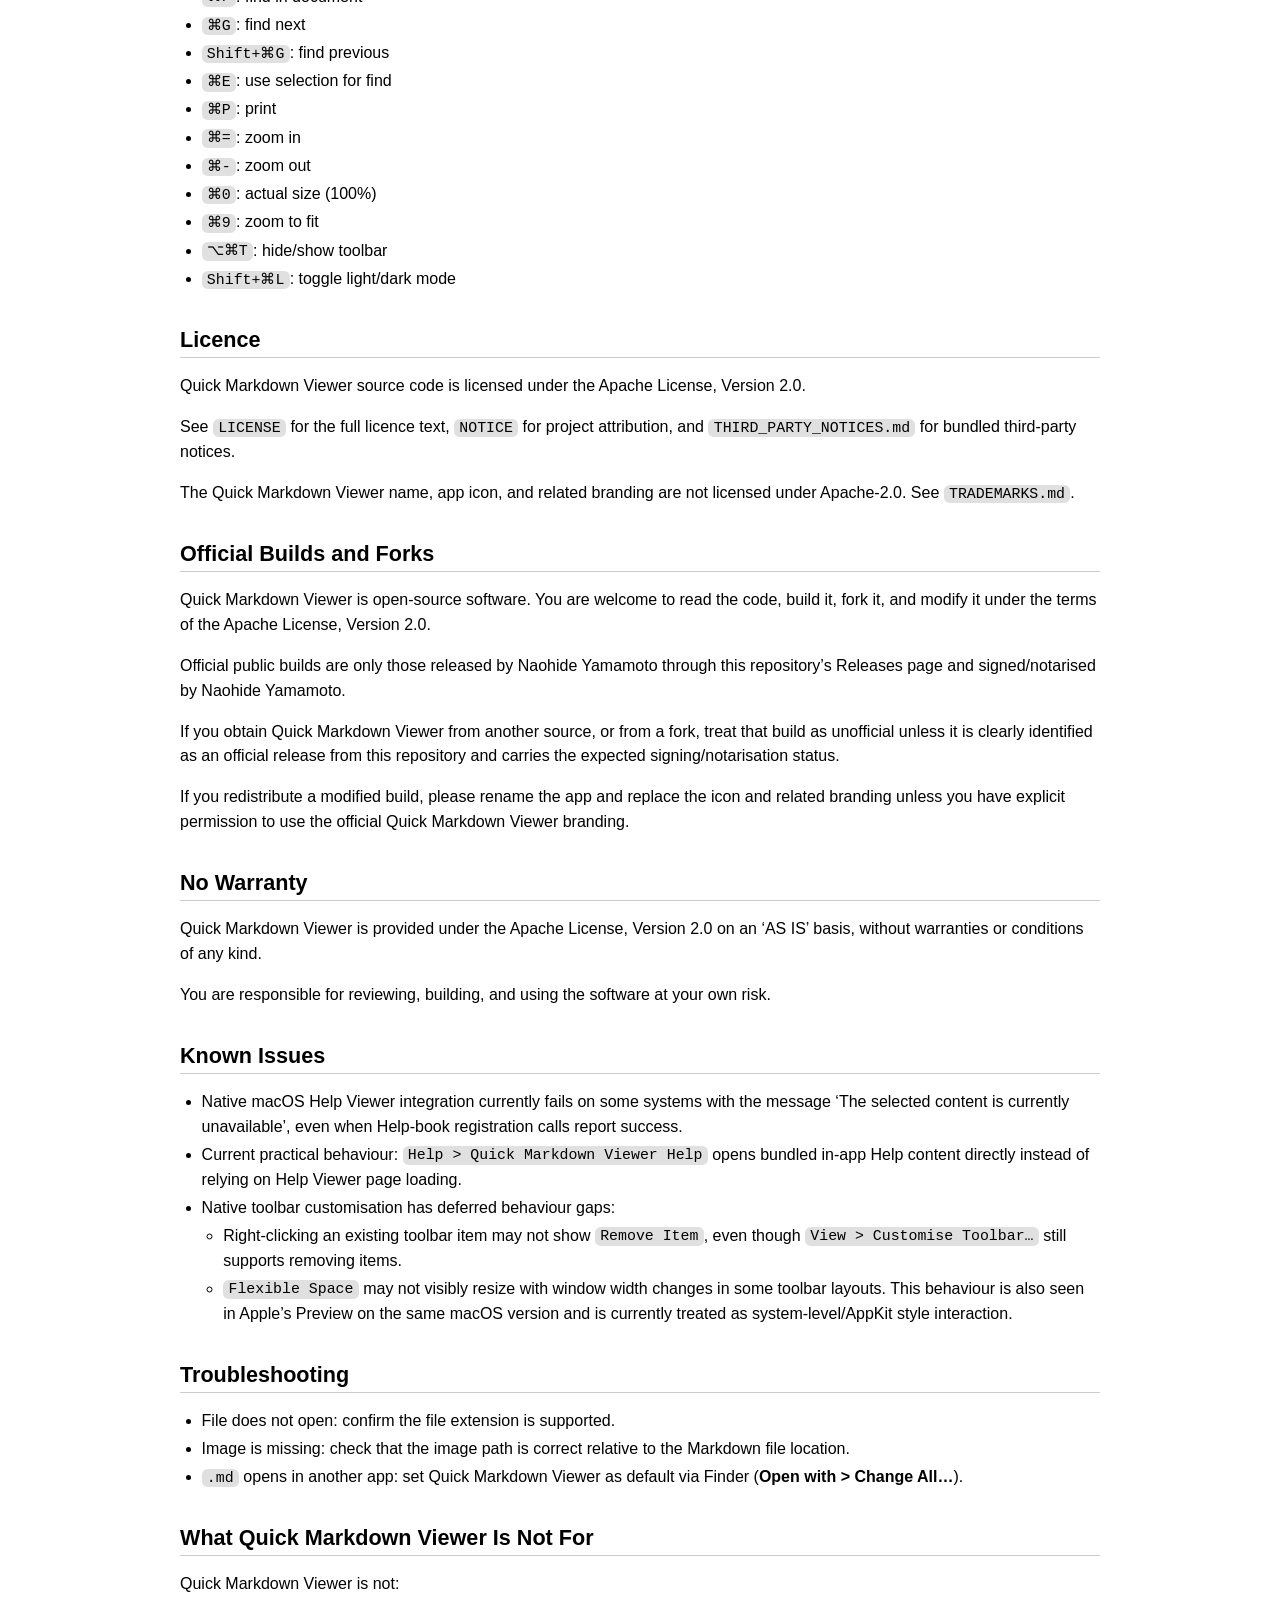
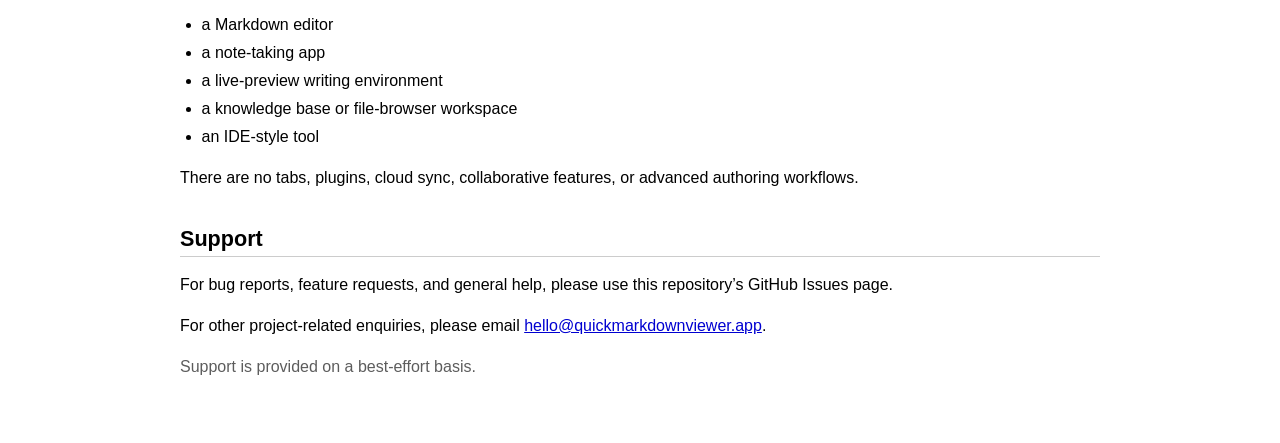
==== commit 602cd9a1: "Cleanup find/toolbar UX: remove Cmd+J and close duplicate find UI" ====
--- a/QuickMarkdownViewer/Resources/Help/QuickMarkdownViewerHelp.help/Contents/Resources/index.html
+++ b/QuickMarkdownViewer/Resources/Help/QuickMarkdownViewerHelp.help/Contents/Resources/index.html
@@ -182,7 +182,6 @@
         <li><code>⌘G</code> next</li>
         <li><code>Shift+⌘G</code> previous</li>
         <li><code>⌘E</code> use selection for find</li>
-        <li><code>⌘J</code> jump to selection</li>
         <li>case-insensitive and case-sensitive modes</li>
       </ul>
     </li>
@@ -210,7 +209,6 @@
     <li><code>⌘G</code>: find next</li>
     <li><code>Shift+⌘G</code>: find previous</li>
     <li><code>⌘E</code>: use selection for find</li>
-    <li><code>⌘J</code>: jump to selection</li>
     <li><code>⌘P</code>: print</li>
     <li><code>⌘=</code>: zoom in</li>
     <li><code>⌘-</code>: zoom out</li>
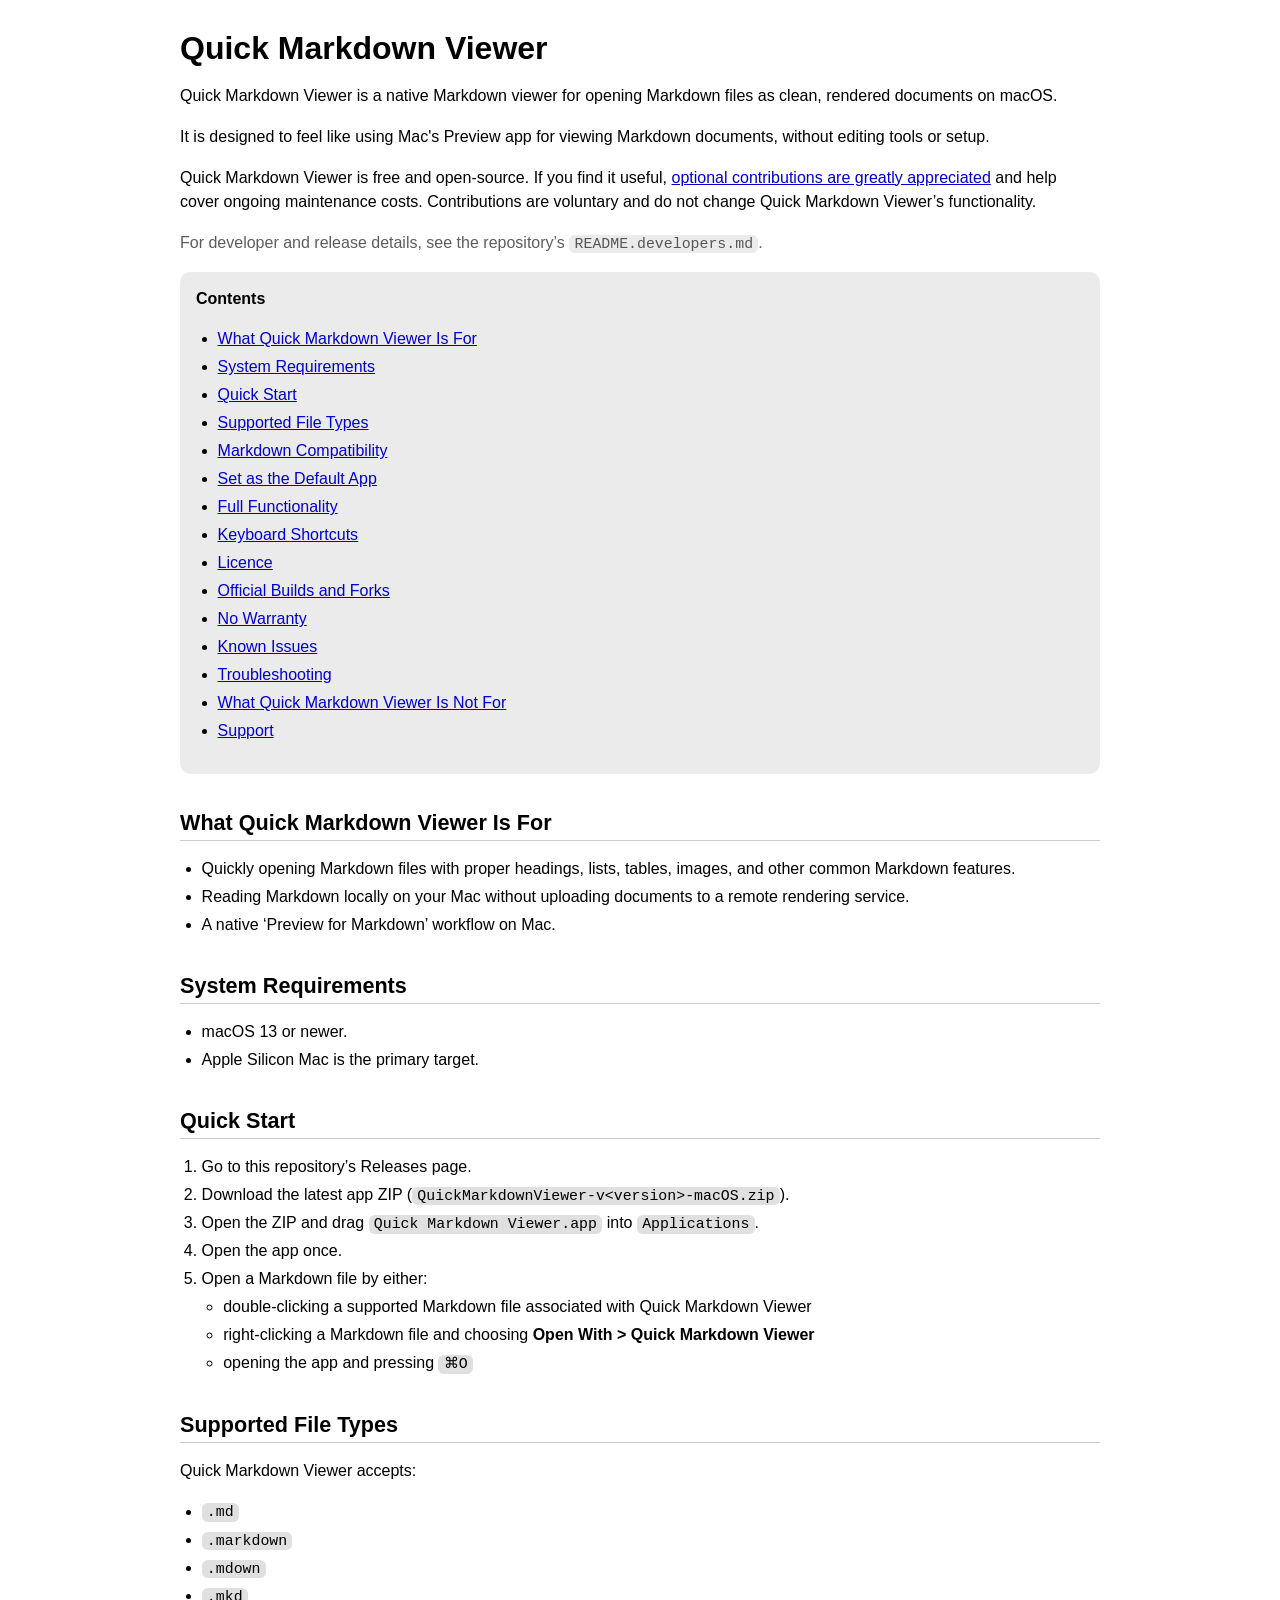
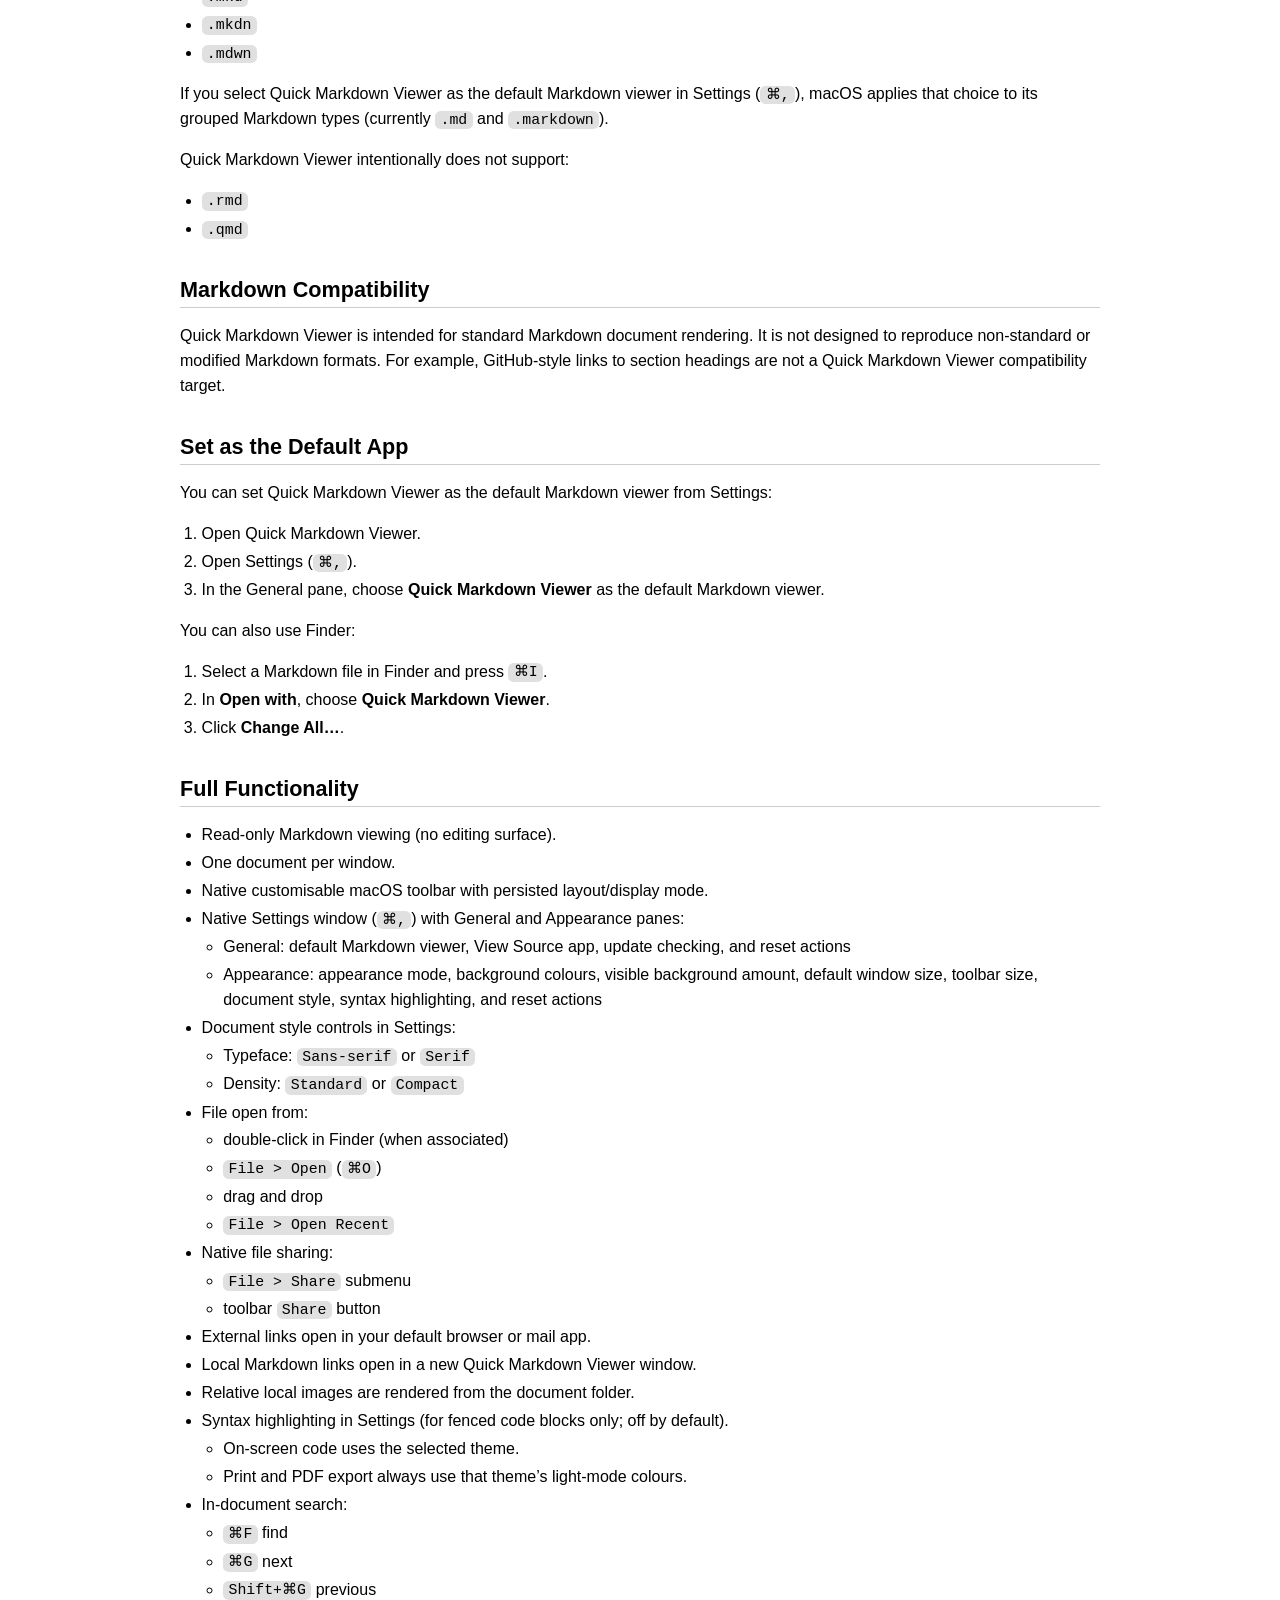
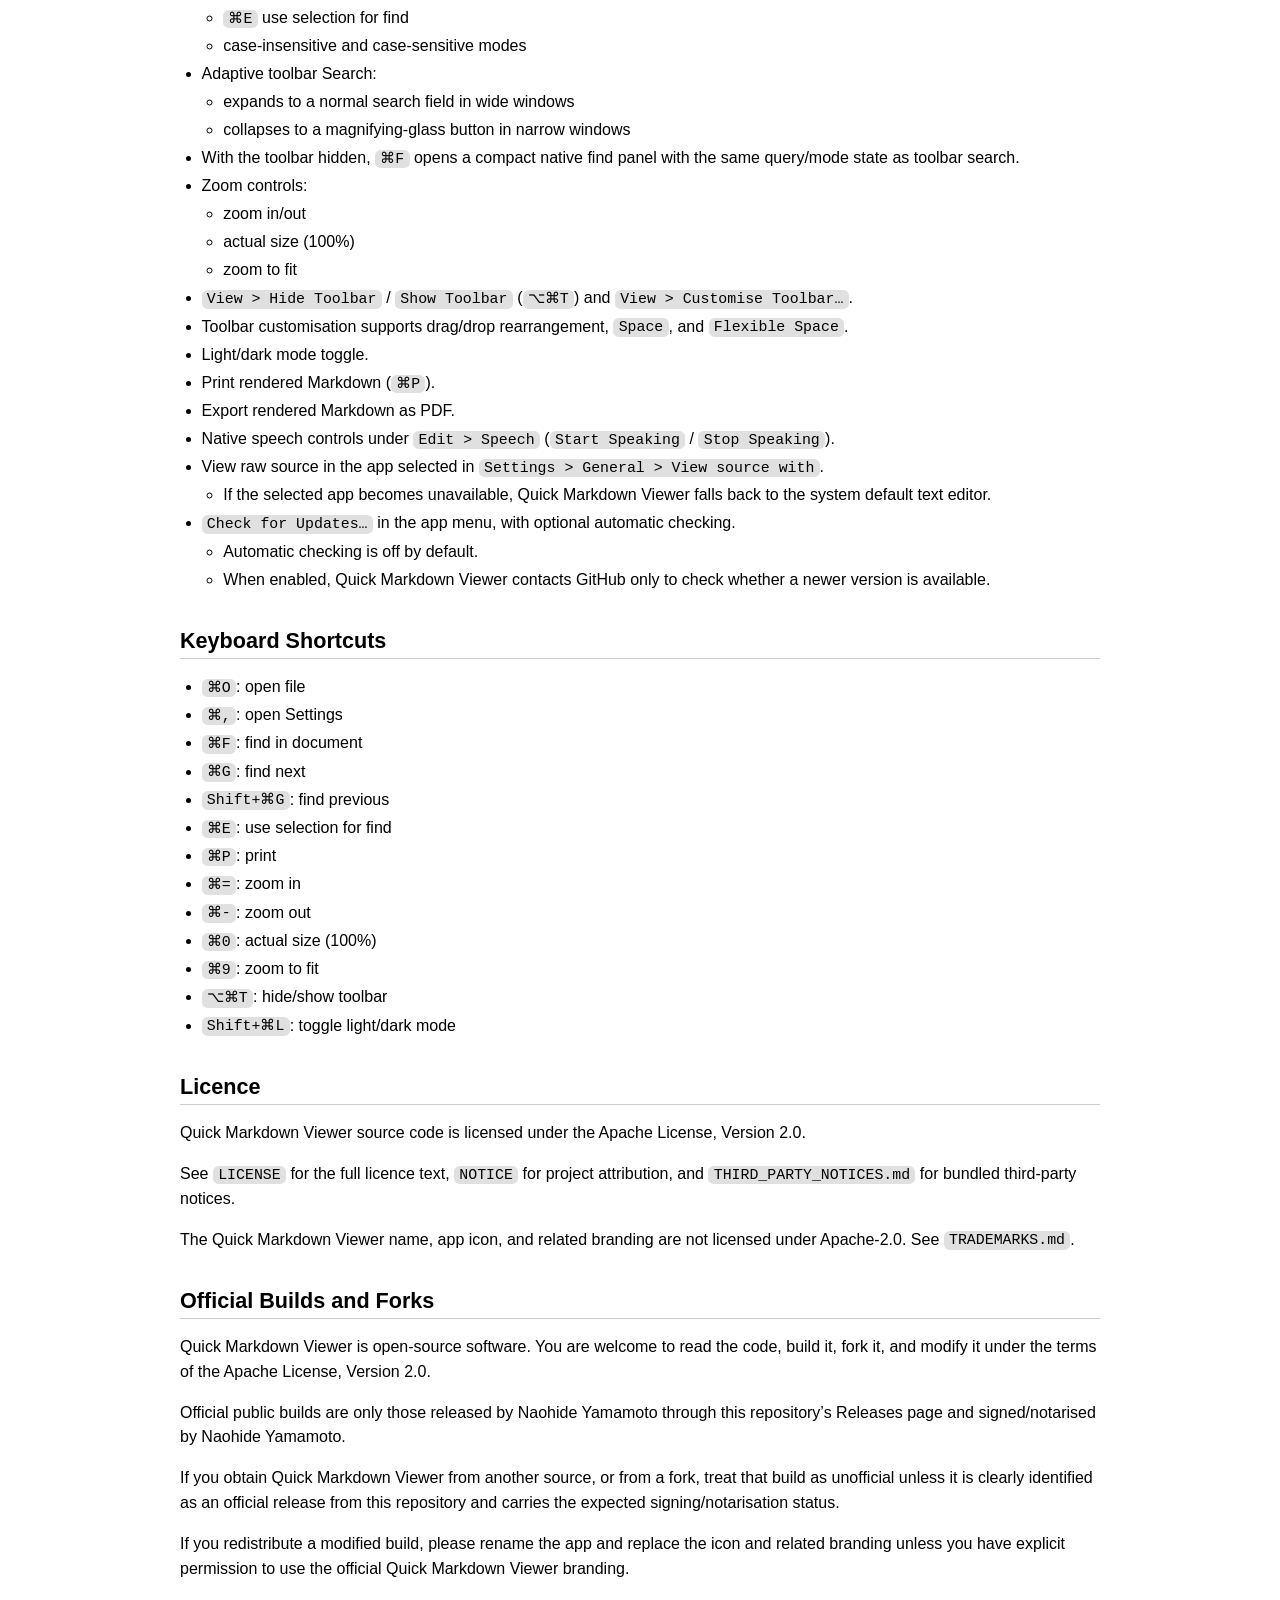
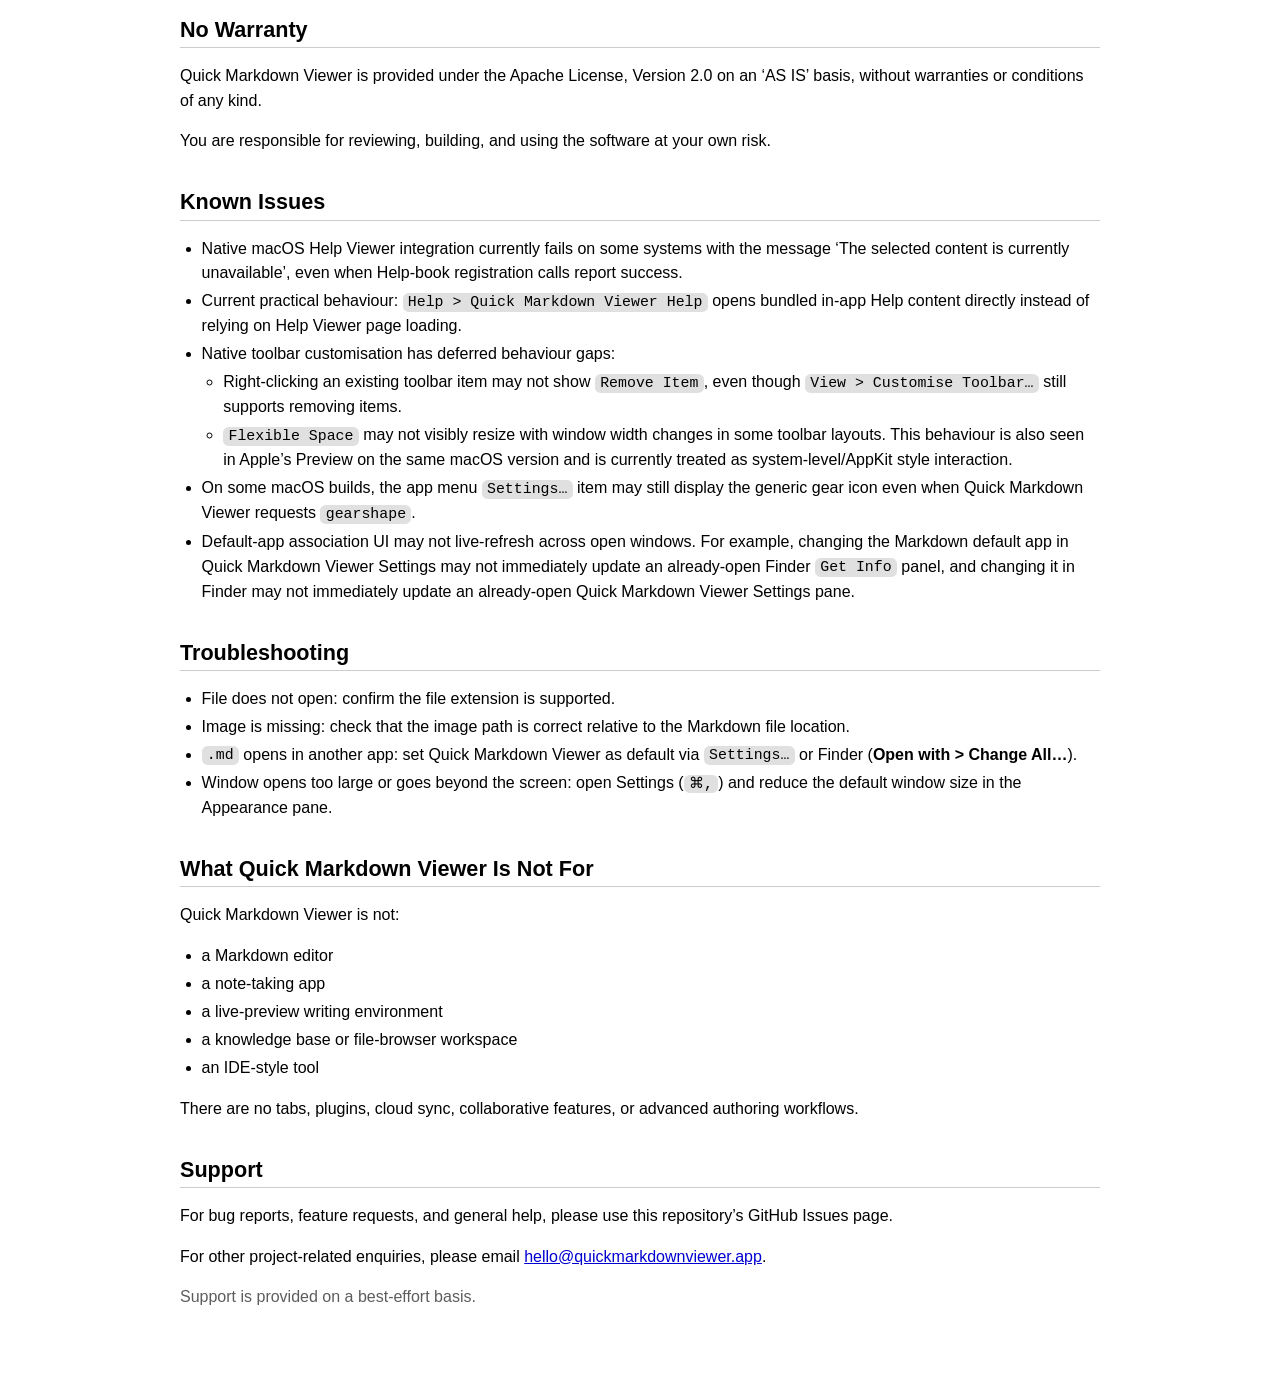
==== commit 046dc6bb: "Prepare v1.1.0 docs and versioned release artefacts" ====
--- a/QuickMarkdownViewer/Resources/Help/QuickMarkdownViewerHelp.help/Contents/Resources/index.html
+++ b/QuickMarkdownViewer/Resources/Help/QuickMarkdownViewerHelp.help/Contents/Resources/index.html
@@ -5,7 +5,7 @@
   <meta name="viewport" content="width=device-width, initial-scale=1">
   <meta name="AppleTitle" content="Quick Markdown Viewer Help">
   <meta name="description" content="Help for Quick Markdown Viewer">
-  <meta name="keywords" content="quick markdown viewer, markdown, help, open, search, zoom, print, export">
+  <meta name="keywords" content="quick markdown viewer, markdown, help, open, search, zoom, print, export, settings, syntax highlighting, updates">
   <title>Quick Markdown Viewer Help</title>
   <style>
     :root {
@@ -74,8 +74,8 @@
 <body>
   <a id="index" name="index"></a>
   <h1>Quick Markdown Viewer</h1>
-  <p>Quick Markdown Viewer is a simple app for opening Markdown files as clean, rendered documents on macOS.</p>
-  <p>It is designed for people who just want to read Markdown quickly, without editing tools or setup.</p>
+  <p>Quick Markdown Viewer is a native Markdown viewer for opening Markdown files as clean, rendered documents on macOS.</p>
+  <p>It is designed to feel like using Mac's Preview app for viewing Markdown documents, without editing tools or setup.</p>
   <p>Quick Markdown Viewer is free and open-source. If you find it useful, <a href="https://ko-fi.com/naohideyamamoto">optional contributions are greatly appreciated</a> and help cover ongoing maintenance costs. Contributions are voluntary and do not change Quick Markdown Viewer&rsquo;s functionality.</p>
   <p class="subtle">For developer and release details, see the repository&rsquo;s <code>README.developers.md</code>.</p>
 
@@ -87,7 +87,7 @@
       <li><a href="#quick-start">Quick Start</a></li>
       <li><a href="#supported-file-types">Supported File Types</a></li>
       <li><a href="#markdown-compatibility">Markdown Compatibility</a></li>
-      <li><a href="#set-as-the-default-app-in-finder">Set as the Default App in Finder</a></li>
+      <li><a href="#set-as-the-default-app">Set as the Default App</a></li>
       <li><a href="#full-functionality">Full Functionality</a></li>
       <li><a href="#keyboard-shortcuts">Keyboard Shortcuts</a></li>
       <li><a href="#licence">Licence</a></li>
@@ -104,7 +104,7 @@
   <ul>
     <li>Quickly opening Markdown files with proper headings, lists, tables, images, and other common Markdown features.</li>
     <li>Reading Markdown locally on your Mac without uploading documents to a remote rendering service.</li>
-    <li>A lightweight &lsquo;Preview for Markdown&rsquo; workflow on Mac.</li>
+    <li>A native &lsquo;Preview for Markdown&rsquo; workflow on Mac.</li>
   </ul>
 
   <h2 id="system-requirements">System Requirements</h2>
@@ -116,7 +116,7 @@
   <h2 id="quick-start">Quick Start</h2>
   <ol>
     <li>Go to this repository&rsquo;s Releases page.</li>
-    <li>Download the latest app ZIP (<code>QuickMarkdownViewer-macOS.zip</code>).</li>
+    <li>Download the latest app ZIP (<code>QuickMarkdownViewer-v&lt;version&gt;-macOS.zip</code>).</li>
     <li>Open the ZIP and drag <code>Quick Markdown Viewer.app</code> into <code>Applications</code>.</li>
     <li>Open the app once.</li>
     <li>Open a Markdown file by either:
@@ -138,6 +138,7 @@
     <li><code>.mkdn</code></li>
     <li><code>.mdwn</code></li>
   </ul>
+  <p>If you select Quick Markdown Viewer as the default Markdown viewer in Settings (<code>⌘,</code>), macOS applies that choice to its grouped Markdown types (currently <code>.md</code> and <code>.markdown</code>).</p>
   <p>Quick Markdown Viewer intentionally does not support:</p>
   <ul>
     <li><code>.rmd</code></li>
@@ -147,7 +148,14 @@
   <h2 id="markdown-compatibility">Markdown Compatibility</h2>
   <p>Quick Markdown Viewer is intended for standard Markdown document rendering. It is not designed to reproduce non-standard or modified Markdown formats. For example, GitHub-style links to section headings are not a Quick Markdown Viewer compatibility target.</p>
 
-  <h2 id="set-as-the-default-app-in-finder">Set as the Default App in Finder</h2>
+  <h2 id="set-as-the-default-app">Set as the Default App</h2>
+  <p>You can set Quick Markdown Viewer as the default Markdown viewer from Settings:</p>
+  <ol>
+    <li>Open Quick Markdown Viewer.</li>
+    <li>Open Settings (<code>⌘,</code>).</li>
+    <li>In the General pane, choose <strong>Quick Markdown Viewer</strong> as the default Markdown viewer.</li>
+  </ol>
+  <p>You can also use Finder:</p>
   <ol>
     <li>Select a Markdown file in Finder and press <code>⌘I</code>.</li>
     <li>In <strong>Open with</strong>, choose <strong>Quick Markdown Viewer</strong>.</li>
@@ -159,6 +167,18 @@
     <li>Read-only Markdown viewing (no editing surface).</li>
     <li>One document per window.</li>
     <li>Native customisable macOS toolbar with persisted layout/display mode.</li>
+    <li>Native Settings window (<code>⌘,</code>) with General and Appearance panes:
+      <ul>
+        <li>General: default Markdown viewer, View Source app, update checking, and reset actions</li>
+        <li>Appearance: appearance mode, background colours, visible background amount, default window size, toolbar size, document style, syntax highlighting, and reset actions</li>
+      </ul>
+    </li>
+    <li>Document style controls in Settings:
+      <ul>
+        <li>Typeface: <code>Sans-serif</code> or <code>Serif</code></li>
+        <li>Density: <code>Standard</code> or <code>Compact</code></li>
+      </ul>
+    </li>
     <li>File open from:
       <ul>
         <li>double-click in Finder (when associated)</li>
@@ -176,6 +196,12 @@
     <li>External links open in your default browser or mail app.</li>
     <li>Local Markdown links open in a new Quick Markdown Viewer window.</li>
     <li>Relative local images are rendered from the document folder.</li>
+    <li>Syntax highlighting in Settings (for fenced code blocks only; off by default).
+      <ul>
+        <li>On-screen code uses the selected theme.</li>
+        <li>Print and PDF export always use that theme&rsquo;s light-mode colours.</li>
+      </ul>
+    </li>
     <li>In-document search:
       <ul>
         <li><code>⌘F</code> find</li>
@@ -183,6 +209,12 @@
         <li><code>Shift+⌘G</code> previous</li>
         <li><code>⌘E</code> use selection for find</li>
         <li>case-insensitive and case-sensitive modes</li>
+      </ul>
+    </li>
+    <li>Adaptive toolbar Search:
+      <ul>
+        <li>expands to a normal search field in wide windows</li>
+        <li>collapses to a magnifying-glass button in narrow windows</li>
       </ul>
     </li>
     <li>With the toolbar hidden, <code>⌘F</code> opens a compact native find panel with the same query/mode state as toolbar search.</li>
@@ -199,12 +231,23 @@
     <li>Print rendered Markdown (<code>⌘P</code>).</li>
     <li>Export rendered Markdown as PDF.</li>
     <li>Native speech controls under <code>Edit &gt; Speech</code> (<code>Start Speaking</code> / <code>Stop Speaking</code>).</li>
-    <li>View raw source in your default plain-text editor.</li>
+    <li>View raw source in the app selected in <code>Settings &gt; General &gt; View source with</code>.
+      <ul>
+        <li>If the selected app becomes unavailable, Quick Markdown Viewer falls back to the system default text editor.</li>
+      </ul>
+    </li>
+    <li><code>Check for Updates…</code> in the app menu, with optional automatic checking.
+      <ul>
+        <li>Automatic checking is off by default.</li>
+        <li>When enabled, Quick Markdown Viewer contacts GitHub only to check whether a newer version is available.</li>
+      </ul>
+    </li>
   </ul>
 
   <h2 id="keyboard-shortcuts">Keyboard Shortcuts</h2>
   <ul>
     <li><code>⌘O</code>: open file</li>
+    <li><code>⌘,</code>: open Settings</li>
     <li><code>⌘F</code>: find in document</li>
     <li><code>⌘G</code>: find next</li>
     <li><code>Shift+⌘G</code>: find previous</li>
@@ -243,13 +286,16 @@
         <li><code>Flexible Space</code> may not visibly resize with window width changes in some toolbar layouts. This behaviour is also seen in Apple&rsquo;s Preview on the same macOS version and is currently treated as system-level/AppKit style interaction.</li>
       </ul>
     </li>
+    <li>On some macOS builds, the app menu <code>Settings…</code> item may still display the generic gear icon even when Quick Markdown Viewer requests <code>gearshape</code>.</li>
+    <li>Default-app association UI may not live-refresh across open windows. For example, changing the Markdown default app in Quick Markdown Viewer Settings may not immediately update an already-open Finder <code>Get Info</code> panel, and changing it in Finder may not immediately update an already-open Quick Markdown Viewer Settings pane.</li>
   </ul>
 
   <h2 id="troubleshooting">Troubleshooting</h2>
   <ul>
     <li>File does not open: confirm the file extension is supported.</li>
     <li>Image is missing: check that the image path is correct relative to the Markdown file location.</li>
-    <li><code>.md</code> opens in another app: set Quick Markdown Viewer as default via Finder (<strong>Open with &gt; Change All&hellip;</strong>).</li>
+    <li><code>.md</code> opens in another app: set Quick Markdown Viewer as default via <code>Settings…</code> or Finder (<strong>Open with &gt; Change All&hellip;</strong>).</li>
+    <li>Window opens too large or goes beyond the screen: open Settings (<code>⌘,</code>) and reduce the default window size in the Appearance pane.</li>
   </ul>
 
   <h2 id="what-quick-markdown-viewer-is-not-for">What Quick Markdown Viewer Is Not For</h2>
